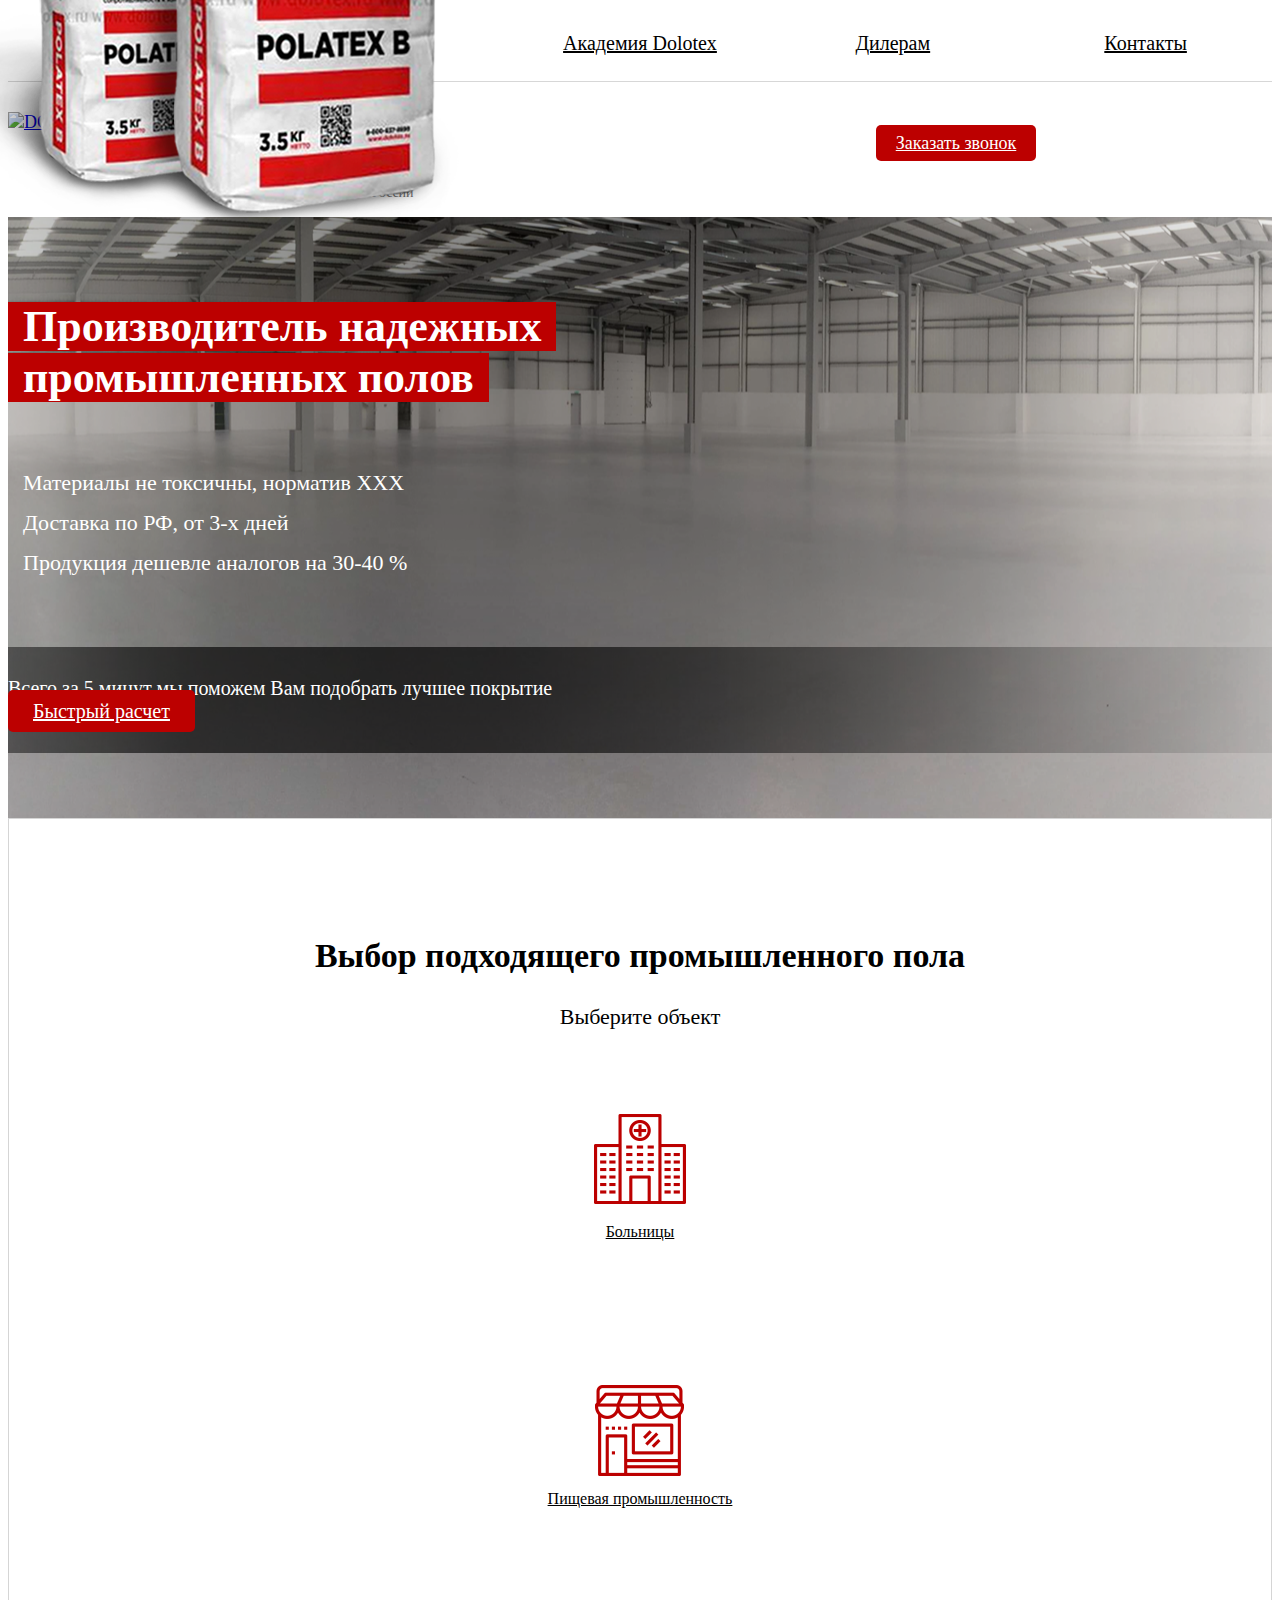
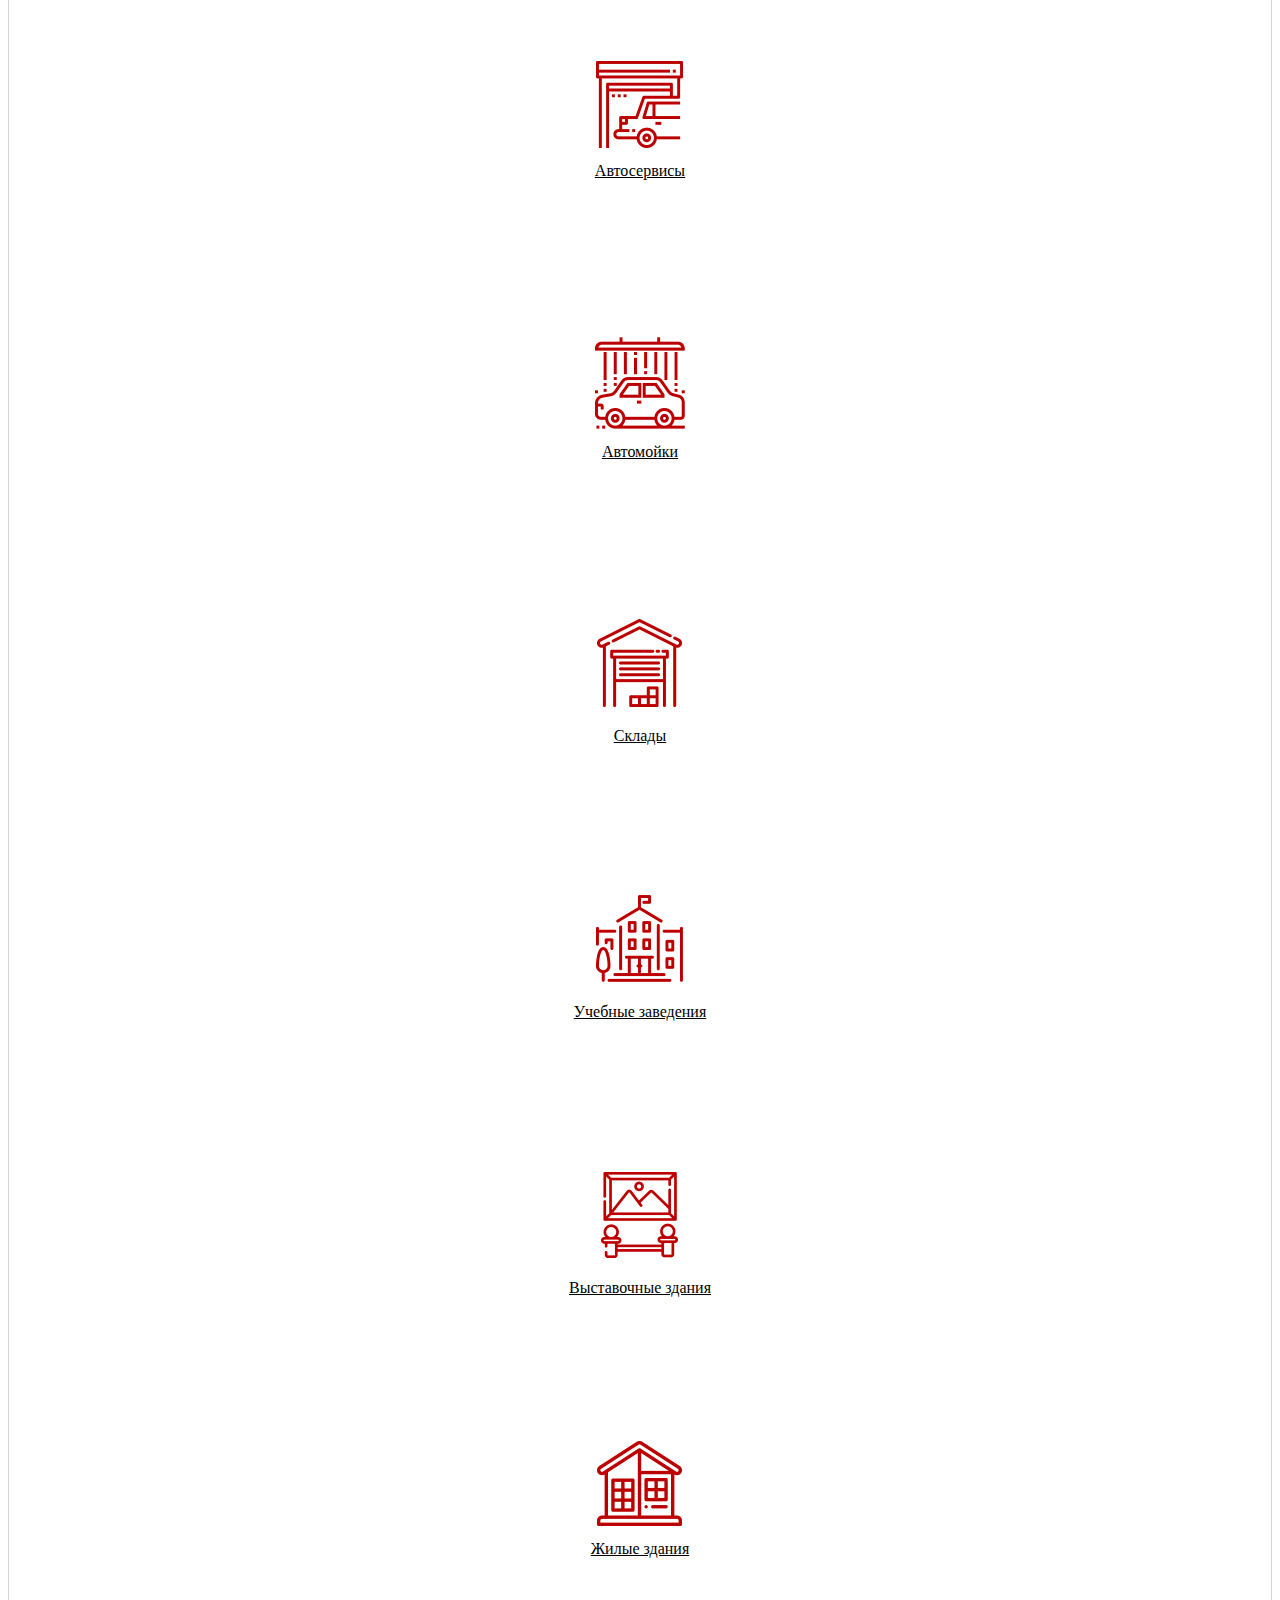
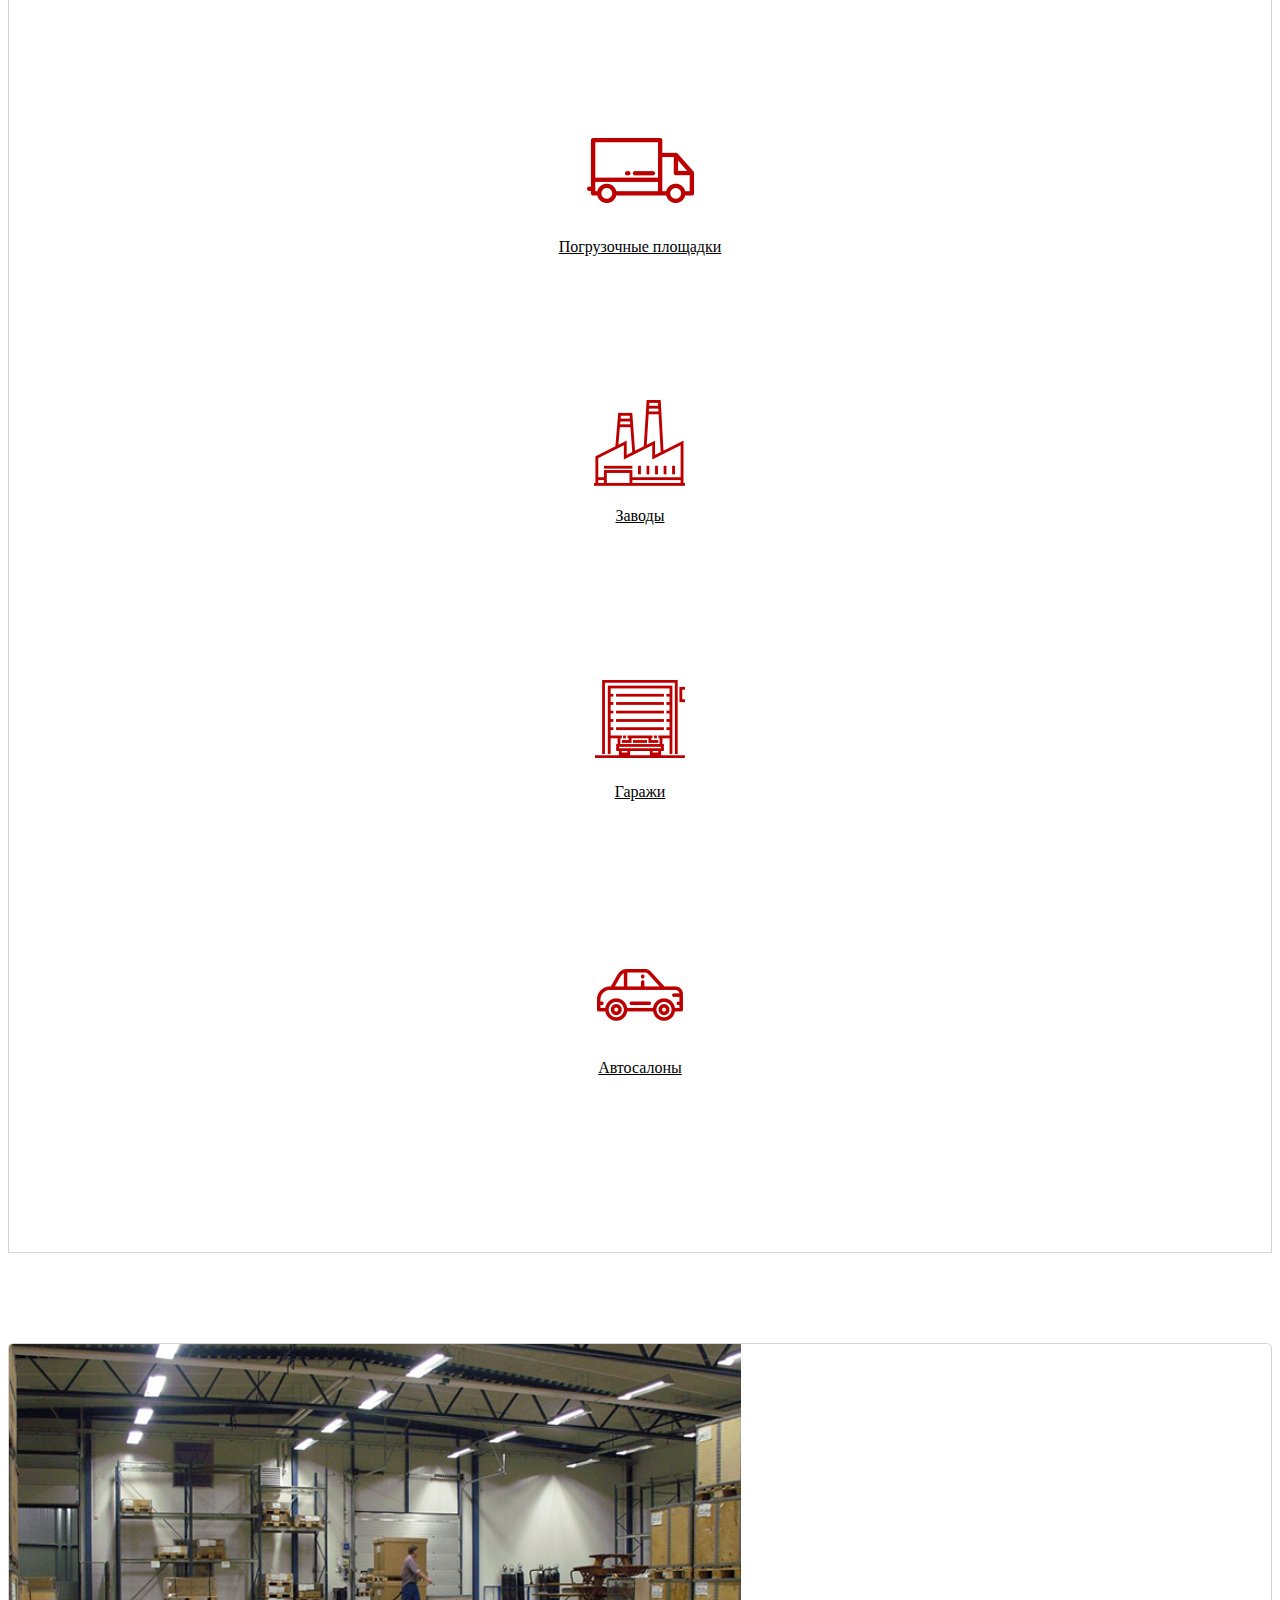
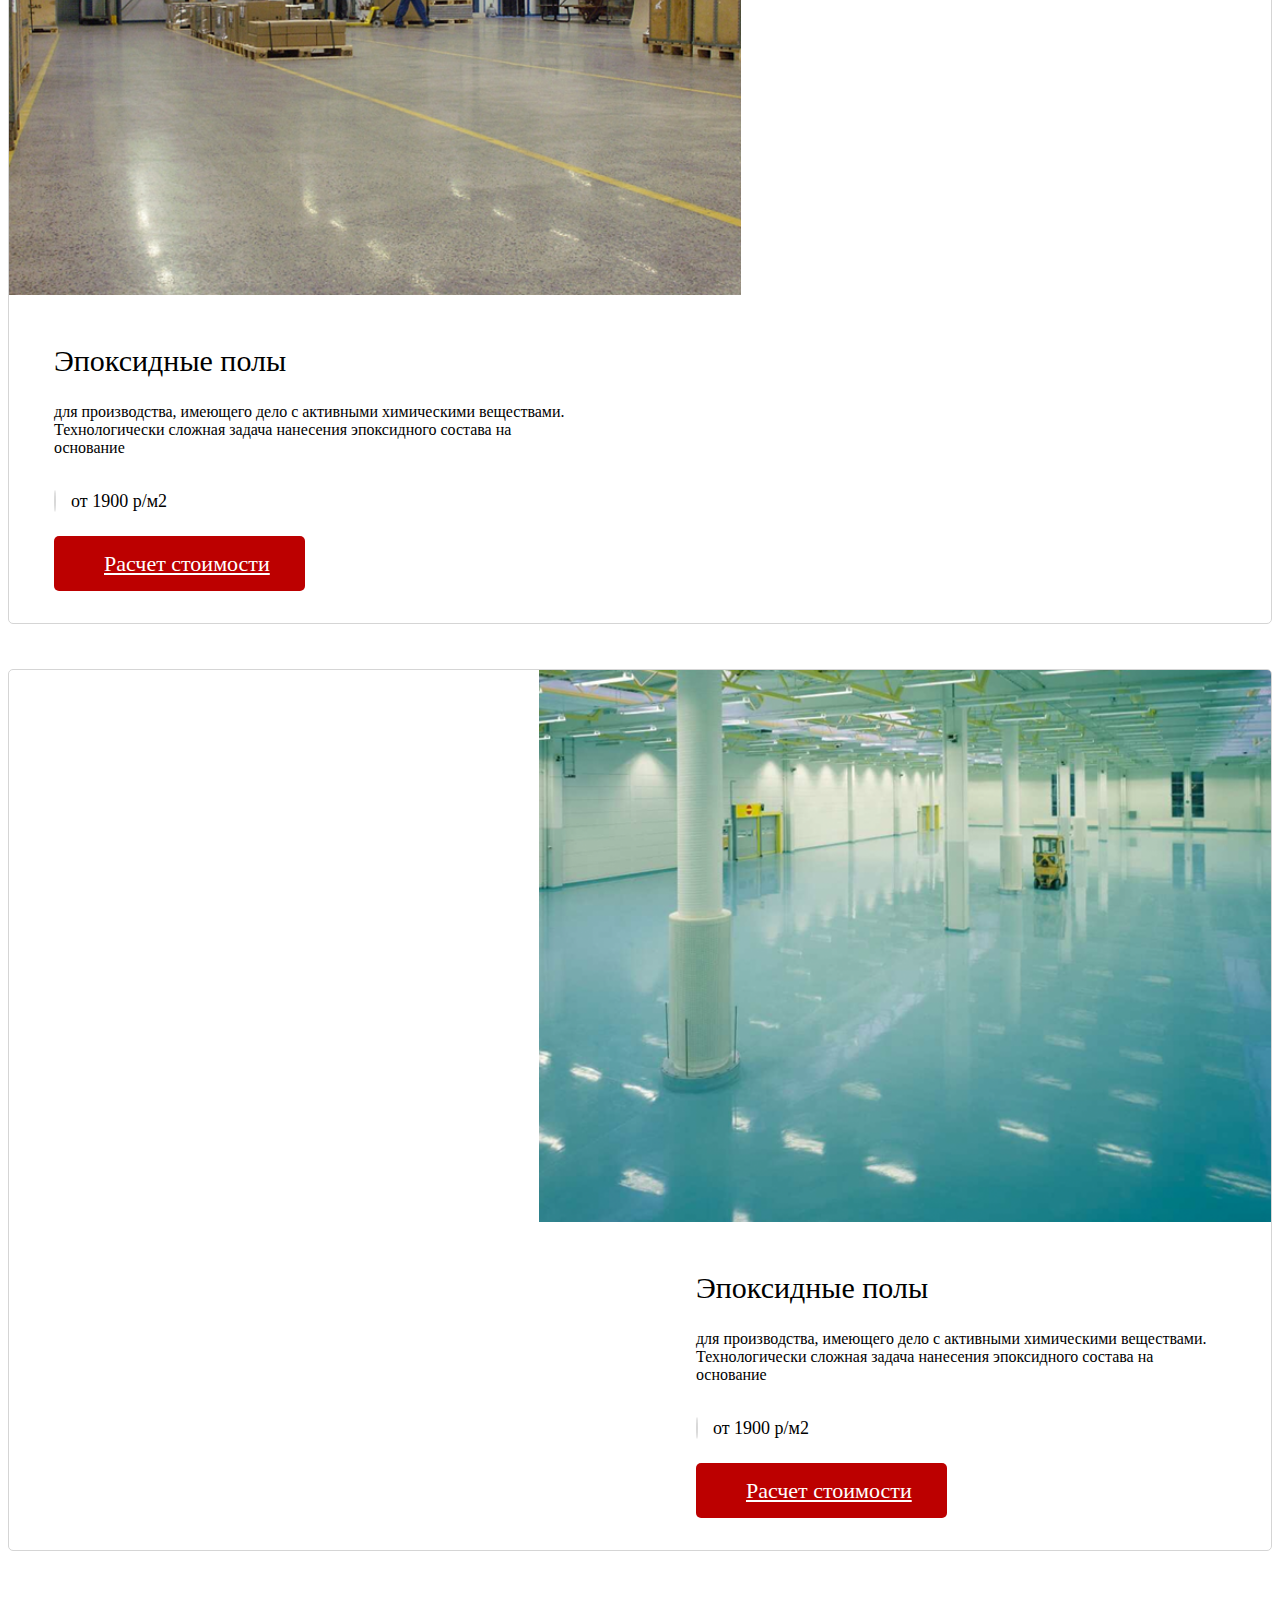
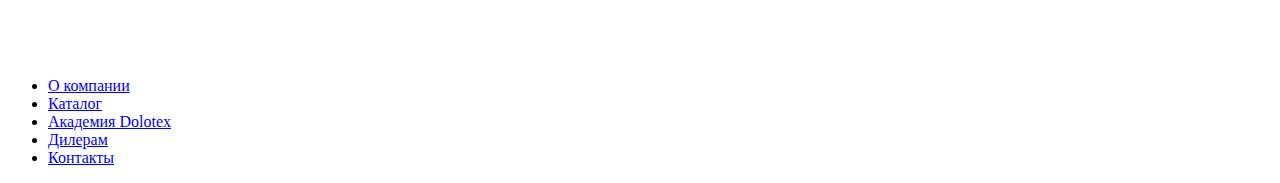
==== index.html @ 8aff1071 "Верстка Section #2,Section#3 Главной страницы" ====
<!DOCTYPE html>
<html>
  <head>
    <title>Главная DOLOTEX</title>
    <meta name="viewport" content="width=device-width, initial-scale=1.0">
    <link rel="stylesheet" href="https://use.fontawesome.com/releases/v5.0.10/css/all.css" integrity="sha384-+d0P83n9kaQMCwj8F4RJB66tzIwOKmrdb46+porD/OvrJ+37WqIM7UoBtwHO6Nlg" crossorigin="anonymous">
    <!-- Bootstrap -->
    <link href="css/bootstrap.min.css" rel="stylesheet">
    <link href="css/hamburgers.min.css" rel="stylesheet">
    <link href="css/jquery.mmenu.css" rel="stylesheet">
    <link href="css/style.css" rel="stylesheet">
    <link href="css/media.css" rel="stylesheet">

    <!-- HTML5 Shim and Respond.js IE8 support of HTML5 elements and media queries -->
    <!-- WARNING: Respond.js doesn't work if you view the page via file:// -->
    <!--[if lt IE 9]>
      <script src="https://oss.maxcdn.com/libs/html5shiv/3.7.0/html5shiv.js"></script>
      <script src="https://oss.maxcdn.com/libs/respond.js/1.3.0/respond.min.js"></script>
    <![endif]-->
  </head>
  <body>
    <div id="my-page">
      <header>
        <div class="header_top">
          <a class="hamburger_wraper" href="#mmenu">
            <div class="hamburger hamburger--spin">
              <div class="hamburger-box">
                <div class="hamburger-inner"></div>
              </div>
            </div>
          </a>
          <div class="container">
            <div class="row">
              <nav>
                <ul class="main_menu">
                  <li class="activ"><a href="index.html">О компании</a></li>
                  <li><a href="catalog.html">Каталог</a></li>
                  <li><a href="academy.html">Академия Dolotex</a></li>
                  <li><a href="dilers.html">Дилерам</a></li>
                  <li><a href="contacts.html">Контакты</a></li>
                </ul>
              </nav>
            </div>
          </div>
        </div>
        <div class="header_bottom">
          <div class="container">
            <div class="row">
              <div class="col-md-6">
                <div class="logo">
                  <a href="index.html">
                    <img src="img/logo.png" alt="DOLOTEX">
                  </a>
                  <span>Промышленные полы</span>
                </div>
              </div>
              <div class="col-md-6">
                <div class="phone">
                  <div class="phone_number">8 800 350 50 50</div>
                  <div class="phone_text">Бесплатный звонок по России</div>
                </div>
                <div class="call_back"><a href="#" class="btn">Заказать звонок</a></div>
              </div>
            </div>
          </div>
        </div>
      </header>
      <section id="main" class="pb_65 pt_55">
        <div class="main_top">
          <div class="container">
            <div class="row">
              <div class="col-md-8">
                <h1><span>Производитель надежных</span><br><span>промышленных полов</span></h1>
                <ul>
                  <li><i class="fas fa-check"></i>Материалы не токсичны, норматив ХХХ</li>
                  <li><i class="fas fa-check"></i>Доставка по РФ, от 3-х дней</li>
                  <li><i class="fas fa-check"></i>Продукция дешевле аналогов на 30-40 %</li>
                </ul>
              </div>
            </div>
          </div>
        </div>
        <div class="main_bottom">
          <div class="container">
            <div class="row">
              <div class="col-sm-7 col-md-4">
                <div class="main_bottom_text">
                  Всего за 5 минут мы поможем Вам подобрать лучшее покрытие
                </div>
              </div>
              <div class="col-sm-5 col-md-3">
                <div class="main_bottom_btn">
                  <a href="" class="btn">Быстрый расчет</a>
                </div>
              </div>
              <div class="col-md-5">
                <div class="main_bottom_img">
                  <img src="img/main_img.png" alt="DOLOTEX">
                </div>
              </div>
            </div>
          </div>
        </div>
      </section>
      <section id="objects" class="pb_65 pt_90">
        <div class="container">
          <h2>Выбор подходящего промышленного пола</h2>
          <div class="sub_title">Выберите объект</div>
          <div class="row">
            <div class="col-xs-6 col-sm-4 col-md-2">
              <a href="" class="obj_item">
                <div class="obj_item_img">
                  <img src="img/obj_icons/obj_icon_1.png" alt="Больницы ">
                </div>
                <div class="obj_item_title">Больницы</div>
              </a>
            </div>
            <div class="col-xs-6 col-sm-4 col-md-2">
              <a href="" class="obj_item">
                <div class="obj_item_img">
                  <img src="img/obj_icons/obj_icon_2.png" alt="Пищевая промышленность">
                </div>
                <div class="obj_item_title">Пищевая промышленность</div>
              </a>
            </div>
            <div class="col-xs-6 col-sm-4 col-md-2">
              <a href="" class="obj_item">
                <div class="obj_item_img">
                  <img src="img/obj_icons/obj_icon_3.png" alt="Автосервисы">
              </div>
              <div class="obj_item_title">Автосервисы</div>
              </a>
            </div>
            <div class="col-xs-6 col-sm-4 col-md-2">
              <a href="" class="obj_item">
                <div class="obj_item_img">
                  <img src="img/obj_icons/obj_icon_4.png" alt="Автомойки">
                </div>
                <div class="obj_item_title">Автомойки</div>
              </a>
            </div>
            <div class="col-xs-6 col-sm-4 col-md-2">
              <a href="" class="obj_item">
                <div class="obj_item_img">
                  <img src="img/obj_icons/obj_icon_5.png" alt="Cклады">
                </div>
                <div class="obj_item_title">Cклады</div>
              </a>
            </div>
            <div class="col-xs-6 col-sm-4 col-md-2">
              <a href="" class="obj_item">
                <div class="obj_item_img">
                  <img src="img/obj_icons/obj_icon_6.png" alt="Учебные заведения">
                </div>
                <div class="obj_item_title">Учебные заведения</div>
              </a>
            </div>
          </div>
          <div class="row">
            <div class="col-xs-6 col-sm-4 col-md-2">
              <a href="" class="obj_item">
                <div class="obj_item_img">
                  <img src="img/obj_icons/obj_icon_7.png" alt="Выставочные здания">
                </div>
                <div class="obj_item_title">Выставочные здания</div>
              </a>
            </div>
            <div class="col-xs-6 col-sm-4 col-md-2">
              <a href="" class="obj_item">
                <div class="obj_item_img">
                  <img src="img/obj_icons/obj_icon_8.png" alt="Жилые здания">
                </div>
                <div class="obj_item_title">Жилые здания</div>
              </a>
            </div>
            <div class="col-xs-6 col-sm-4 col-md-2">
              <a href="" class="obj_item">
                <div class="obj_item_img">
                  <img src="img/obj_icons/obj_icon_9.png" alt="Погрузочные площадки">
                </div>
                <div class="obj_item_title">Погрузочные площадки</div>
              </a>
            </div>
            <div class="col-xs-6 col-sm-4 col-md-2">
              <a href="" class="obj_item">
                <div class="obj_item_img">
                  <img src="img/obj_icons/obj_icon_10.png" alt="Заводы">
                </div>
                <div class="obj_item_title">Заводы</div>
              </a>
            </div>
            <div class="col-xs-6 col-sm-4 col-md-2">
              <a href="" class="obj_item">
                <div class="obj_item_img">
                  <img src="img/obj_icons/obj_icon_11.png" alt="Гаражи">
                </div>
                <div class="obj_item_title">Гаражи</div>
              </a>
            </div>
            <div class="col-xs-6 col-sm-4 col-md-2">
              <a href="img/obj_icons/obj_icon_12.png" class="obj_item">
                <div class="obj_item_img">
                  <img src="img/obj_icons/obj_icon_12.png" alt="Автосалоны">
                </div>
                <div class="obj_item_title">Автосалоны</div>
              </a>
            </div>
          </div>
        </div>
      </section>
      <section id="objects_check" class="pt_90 pb_65">
        <div class="container">
          <div class="obj_check_item odd">
            <div class="obj_check_item_img">
              <img src="img/obj_check_1.png" alt="Эпоксидные полы">
            </div>
            <div class="obj_check_item_content">
              <div class="obj_check_item_title">Эпоксидные полы</div>
              <div class="obj_check_item_text">
                для производства, имеющего дело с активными химическими веществами. Технологически сложная задача нанесения эпоксидного состава на основание
              </div>
              <div class="obj_check_item_sq"><i class="fas fa-arrows-alt-v"></i>от 1900 р/м2</div>
              <div class="obj_check_item_btn"><a href="" class="btn"><i class="fas fa-file-alt"></i>Расчет стоимости</a></div>
            </div>
          </div>
          <div class="obj_check_item even">
            <div class="obj_check_item_img">
              <img src="img/obj_check_2.png" alt="Эпоксидные полы">
            </div>
            <div class="obj_check_item_content">
              <div class="obj_check_item_title">Эпоксидные полы</div>
              <div class="obj_check_item_text">
                для производства, имеющего дело с активными химическими веществами. Технологически сложная задача нанесения эпоксидного состава на основание
              </div>
              <div class="obj_check_item_sq"><i class="fas fa-arrows-alt-v"></i>от 1900 р/м2</div>
              <div class="obj_check_item_btn"><a href="" class="btn"><i class="fas fa-file-alt"></i>Расчет стоимости</a></div>
            </div>
          </div>
        </div>
      </section>
    </div>

  <nav id="mmenu">
    <ul>
      <li><a href="index.html">О компании</a></li>
      <li><a href="catalog.html">Каталог</a></li>
      <li><a href="academy.html">Академия Dolotex</a></li>
      <li><a href="dilers.html">Дилерам</a></li>
      <li><a href="contacts.html">Контакты</a></li>
    </ul>
  </nav>

    <!-- jQuery (necessary for Bootstrap's JavaScript plugins) -->
    <script src="https://ajax.googleapis.com/ajax/libs/jquery/3.3.1/jquery.min.js"></script>
    <!-- Include all compiled plugins (below), or include individual files as needed -->
    <script src="js/bootstrap.min.js"></script>
    <script src="js/jquery.mmenu.js"></script>
    <script src="js/main.js"></script>
  </body>
</html>
---- css/style.css ----
@font-face{
    font-family: 'Museo100';
    src: url(../font/MuseoSansCyrl100.ttf);
}

@font-face{
    font-family: 'Museo300';
    src: url(../font/MuseoSansCyrl300.ttf);
}

@font-face{
    font-family: 'Museo500';
    src: url(../font/MuseoSansCyrl500.ttf);
}

@font-face{
    font-family: 'Museo700';
    src: url(../font/MuseoSansCyrl700.ttf);
}

@font-face{
    font-family: 'Museo900';
    src: url(../font/MuseoSansCyrl900.ttf);
}

body{
    font-family: 'Museo100';
    font-size: 16px;
    color: #000000;
    background: #ffffff;
}

h1{
    font-size: 44px;
    font-family: 'Museo700';
}

h2{
    font-size: 34px;
    font-family: 'Museo700';
    text-align: center;
}

.pt_55{
    padding-top: 55px;
}

.pt_90{
    padding-top: 90px;
}

.pb_65{
    padding-bottom: 65px;
}

.pb_90{
    padding-bottom: 90px;
}

.header_top{
    border-bottom: 1px solid #d7d7d7;
    min-height: 65px;
    padding: 8px 0 0 0;
}

.main_menu{
    list-style: none;
    padding: 0;
}

.main_menu li{
    float: left;
    width: 20%;
    text-align: center;
}

.main_menu li a{
    position: relative;
    font-size: 20px;
    color: #000000;
}

.main_menu li.activ a:before{
    content: "";
    position: absolute;
    left: 0;
    top: -20px;
    width: 100%;
    height: 6px;
    background: #bc0000;
}

.main_menu li a:before{
    content: "";
    position: absolute;
    left: 0;
    top: -20px;
    width: 0;
    height: 6px;
    background: #bc0000;
    transition: width 0.4s cubic-bezier(.47,-.41,.19,1.44);
    -o-transition: width 0.4s cubic-bezier(.47,-.41,.19,1.44);
    -moz-transition: width 0.4s cubic-bezier(.47,-.41,.19,1.44);
    -webkit-transition: width 0.4s cubic-bezier(.47,-.41,.19,1.44);

}

.main_menu li:hover a:before{
    width: 100%;
}

.main_menu li a:hover{
    text-decoration: none;
    color: #262626;
}

.header_bottom{
    min-height: 105px;
}

.logo{
    font-family: 'Museo300';
    font-size: 18px;
    margin: 30px 0 0 0;
}

.logo a{
    margin: 0 20px 0 0;
}

.logo a:hover{
    text-decoration: none;
}

.phone{
    width: 50%;
    float: left;
    text-align: center;
    padding: 23px 0 0 0;
}

.phone_number{
    font-size: 30px;
    font-family: 'Museo300';
}

.phone_text{
    font-size: 14px;
    color: #737373;
    line-height: 0.4;
}

.call_back{
    width: 50%;
    float: left;
    text-align: center;
}

.call_back a{
    font-size: 18px;
    margin: 30px 0 0 0;
    padding: 8px 20px;
}

.btn{
    background: #bc0000;
    color: #ffffff;
    font-family: 'Museo500';
    border-radius: 5px;
    -o-border-radius: 5px;
    -moz-border-radius: 5px;
    -webkit-border-radius: 5px;
}

.btn:hover{
    background: #d20404;
    cursor: pointer;
    color: #ffffff;
    box-shadow: 0px 1px 7px 0px rgba(0, 0, 0, 0.35);
    -o-box-shadow: 0px 1px 7px 0px rgba(0, 0, 0, 0.35);
    -moz-box-shadow: 0px 1px 7px 0px rgba(0, 0, 0, 0.35);
    -webkit-box-shadow: 0px 1px 7px 0px rgba(0, 0, 0, 0.35);
}

.hamburger_wraper{
    display: none;
}

#main{
    background: #747474 url('../img/main_bg_1.png')no-repeat center;
    color: #ffffff;
}

#main h1 span{
    background: #bc0000;
    padding: 0 15px;
}

.main_top ul{
    font-size: 22px;
    font-family: 'Museo300';
    list-style: none;
    padding: 0;
    margin: 60px 0 65px 0;
    line-height: 1.8;
}

.main_top ul i{
    color: #bc0000;
    margin: 0 15px 0 0;
}

.main_bottom{
    background: url('../img/main_bg_2.png')repeat-y center;
    padding: 30px 0;
    font-size: 20px;
    font-family: 'Museo700';
}

.main_bottom_img{
    position: absolute;
    top: -276px;
    left: -100px;
}

.main_bottom_btn .btn{
    font-size: 20px;
    font-family: 'Museo700';
    padding: 10px 25px;
}

#objects{
    border: 1px solid #d5d5d5;
    background: #ffffff;
}

#objects .sub_title{
    font-size: 22px;
    text-align: center;
    margin: 0 0 45px 0;
}

.obj_item{
    color: #000;
    display: block;
    text-align: center;
    border-radius: 8px;
    -o-border-radius: 8px;
    -moz-border-radius: 8px;
    -webkit-border-radius: 8px;
    padding: 34px 15px 0 15px;
    min-height: 212px;
    margin-bottom: 30px;
}

.obj_item:hover{
    background: #f9f9f9;
    text-decoration: none;
    color: #000000;
}

.obj_item_title{
    margin: 10px 0 0 0;
}

.obj_check_item{
    overflow: hidden;
    margin-bottom: 45px;
    border: 1px solid #d5d5d5;
    border-radius: 5px;
    -o-border-radius: 5px;
    -moz-border-radius: 5px;
    -webkit-border-radius: 5px;
}

.obj_check_item_content{
    width: 42%;
}

.obj_check_item.odd .obj_check_item_content, .obj_check_item.odd .obj_check_item_img{
    float: left;
}

.obj_check_item.even .obj_check_item_content, .obj_check_item.even .obj_check_item_img{
    float: right;
}

.obj_check_item_img{
    width: 58%;
}

.obj_check_item_img img{
    width: 100%;
}

.obj_check_item_content{
    padding: 45px;
}

.obj_check_item_title{
    font-size: 30px;
    margin: 0 0 25px 0;
}

.obj_check_item_text{
    margin: 0 0 25px 0;
}

.obj_check_item_sq{
    font-size: 18px;
    margin: 0 0 25px 0;
}

.obj_check_item_btn .btn{
    font-size: 22px;
    font-family: 'Museo500';
    padding: 15px 35px;
}

.obj_check_item_sq i{
    width: 40px;
    height: 40px;
    border: 1px solid #d8d8d8;
    border-radius: 50%;
    text-align: center;
    line-height: 39px;
    margin-right: 15px;
}

.obj_check_item_btn i{
    margin-right: 15px;
    font-size: 28px;
}
---- css/media.css ----
@media (max-width: 991px){
	.main_menu{
		display: none;
	}

	.logo{
		text-align: center;
	}

	.hamburger_wraper{
		display: inline-block;
	}

	header{
		padding-bottom: 55px;
	}

	.main_bottom_img{
		display: none;
	}

	#main h1{
		text-align: center;
	}

	.obj_check_item_img {
	    width: 100%;
	}	

	.obj_check_item_content {
	    width: 100%;
	}

	.obj_check_item.even .obj_check_item_img,  .obj_check_item.even .obj_check_item_content, .obj_check_item.odd .obj_check_item_img, .obj_check_item.odd .obj_check_item_content{
    	float: none
	}
}


@media (max-width: 767px){
	.main_bottom{
		text-align: center;
	}

	.main_bottom_text{
		margin-bottom: 15px;
	}

	#main h1{
		font-size: 32px;
	}
}

@media (max-width: 500px){
	.phone{
		width: 100%;
	}

	.call_back{
		width: 100%;
	}

	#main h1{
		font-size: 24px;
	}

	.main_top ul{
		font-size: 14px;
	}

	.obj_check_item_btn{
		text-align: center;
	}

	.obj_check_item_btn .btn{
		font-size: 18px;
	}

	.obj_check_item_title{
		text-align: center;
	}

	.obj_check_item_content{
		padding: 20px;
	}
}
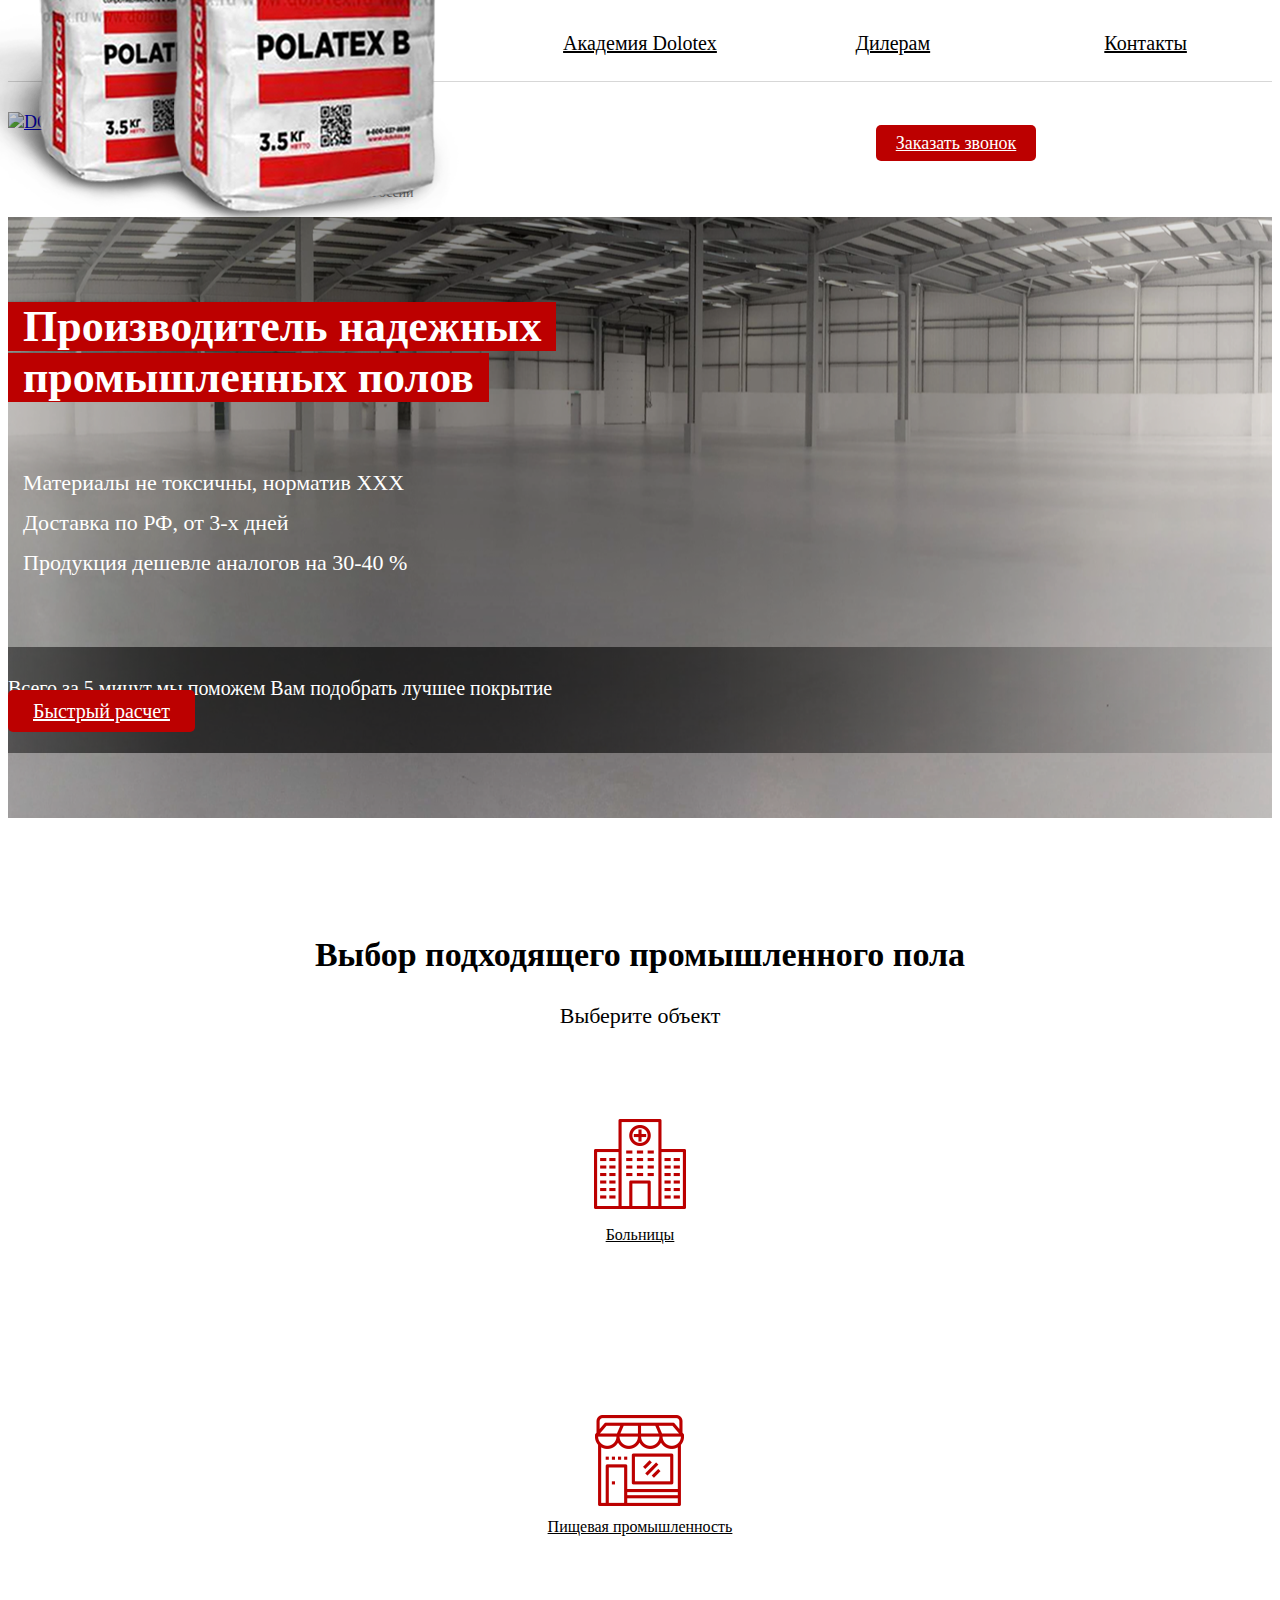
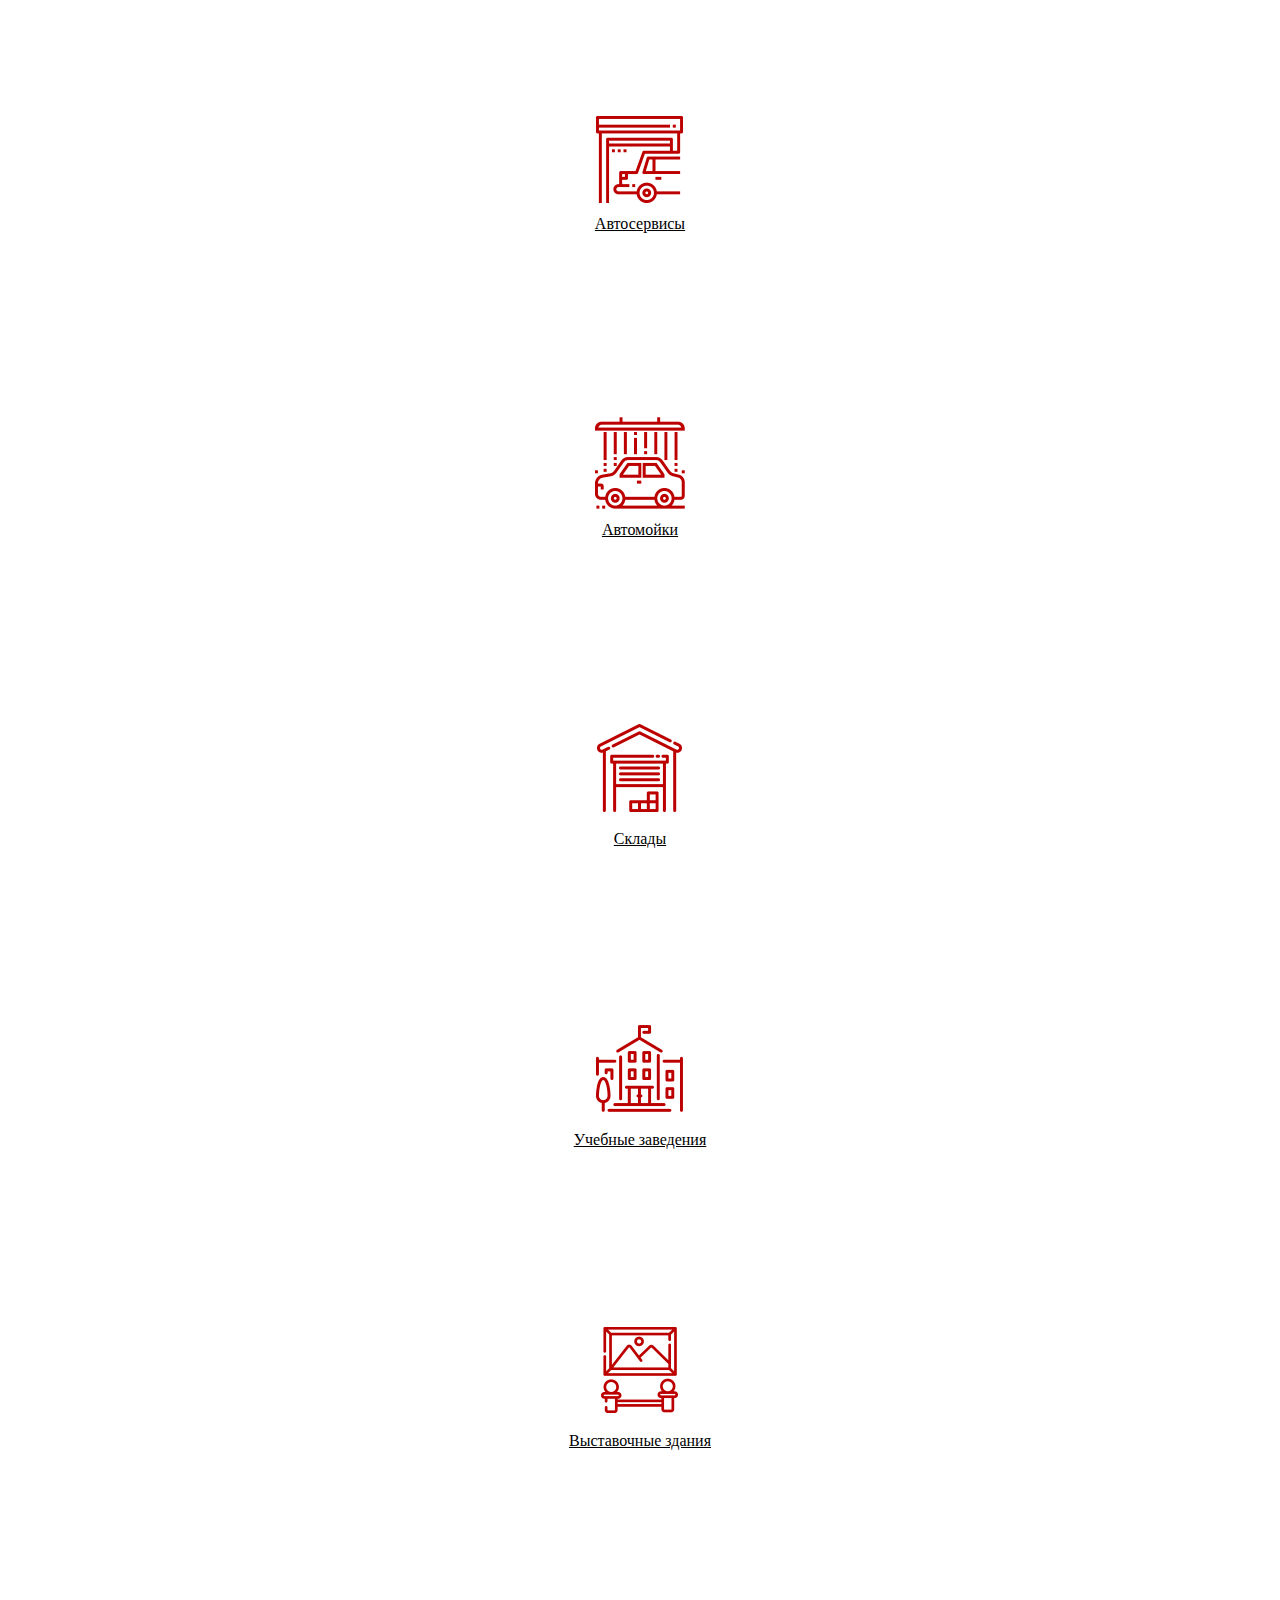
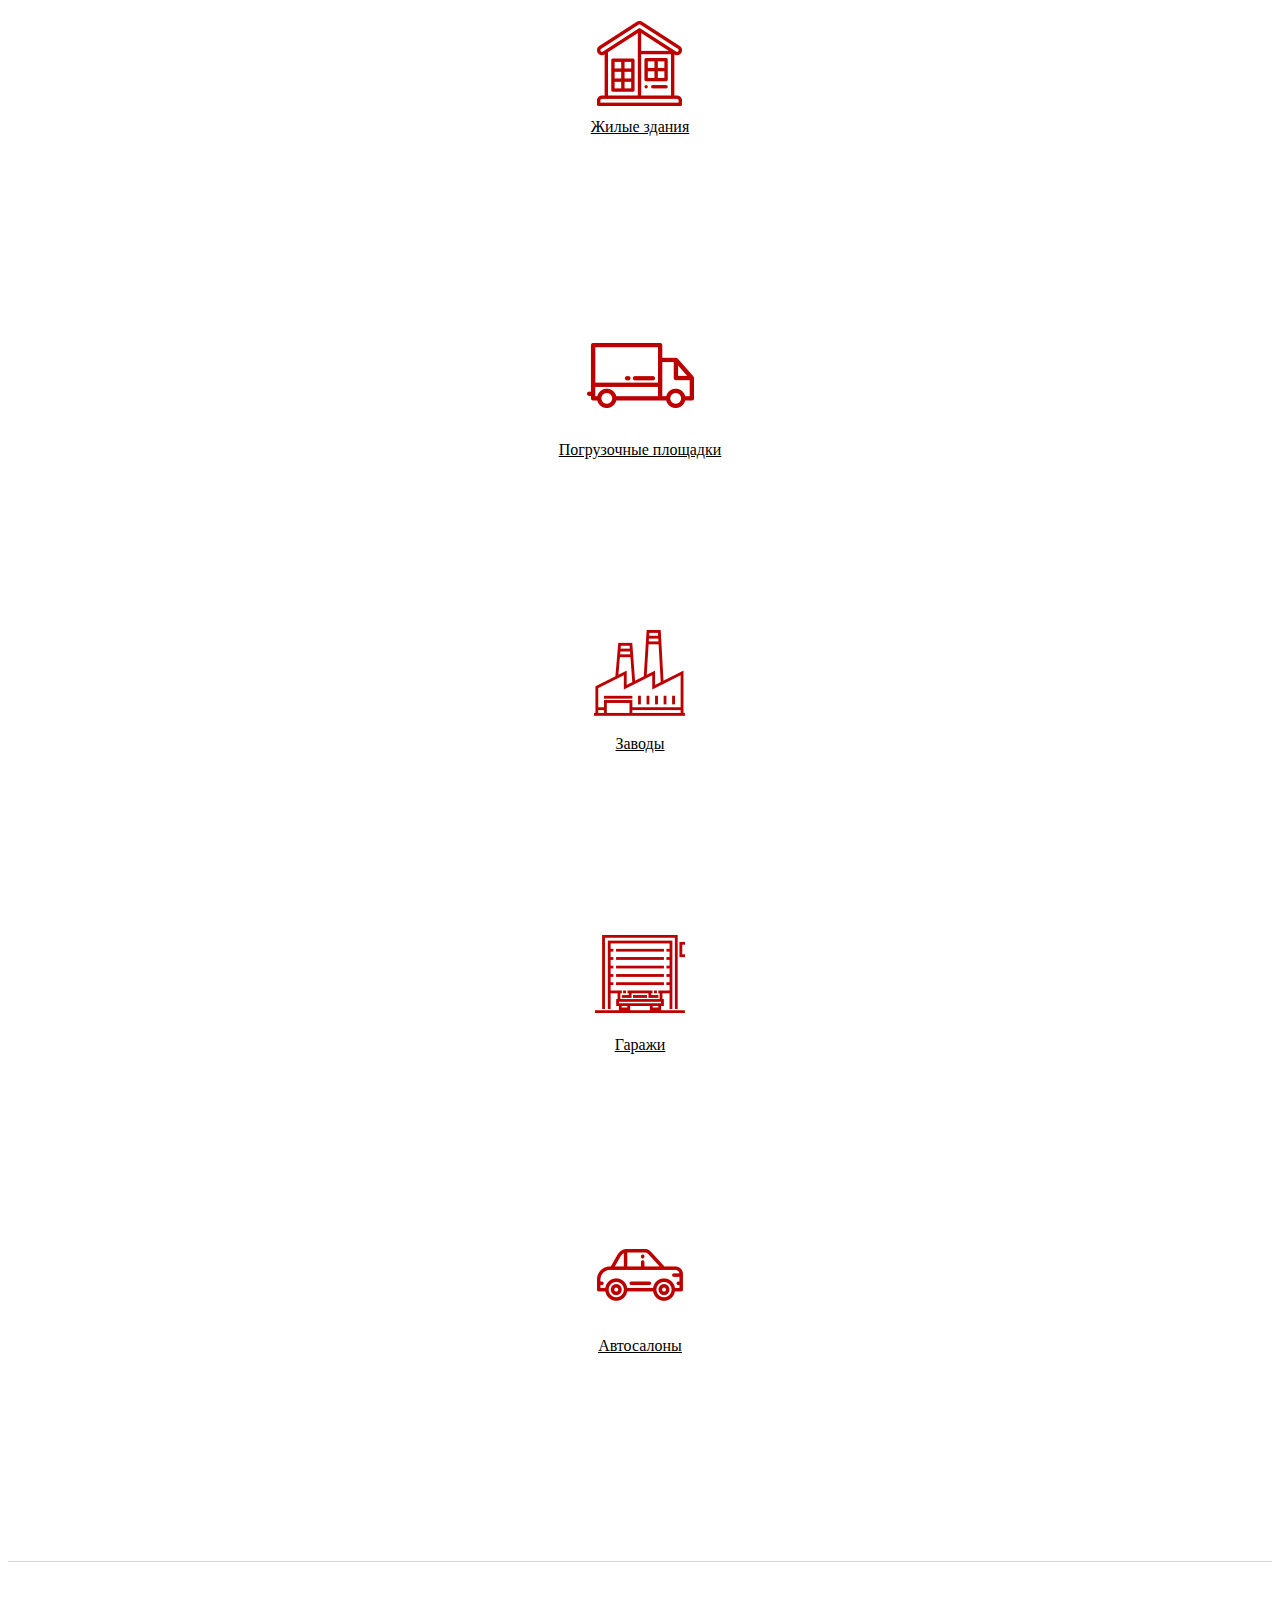
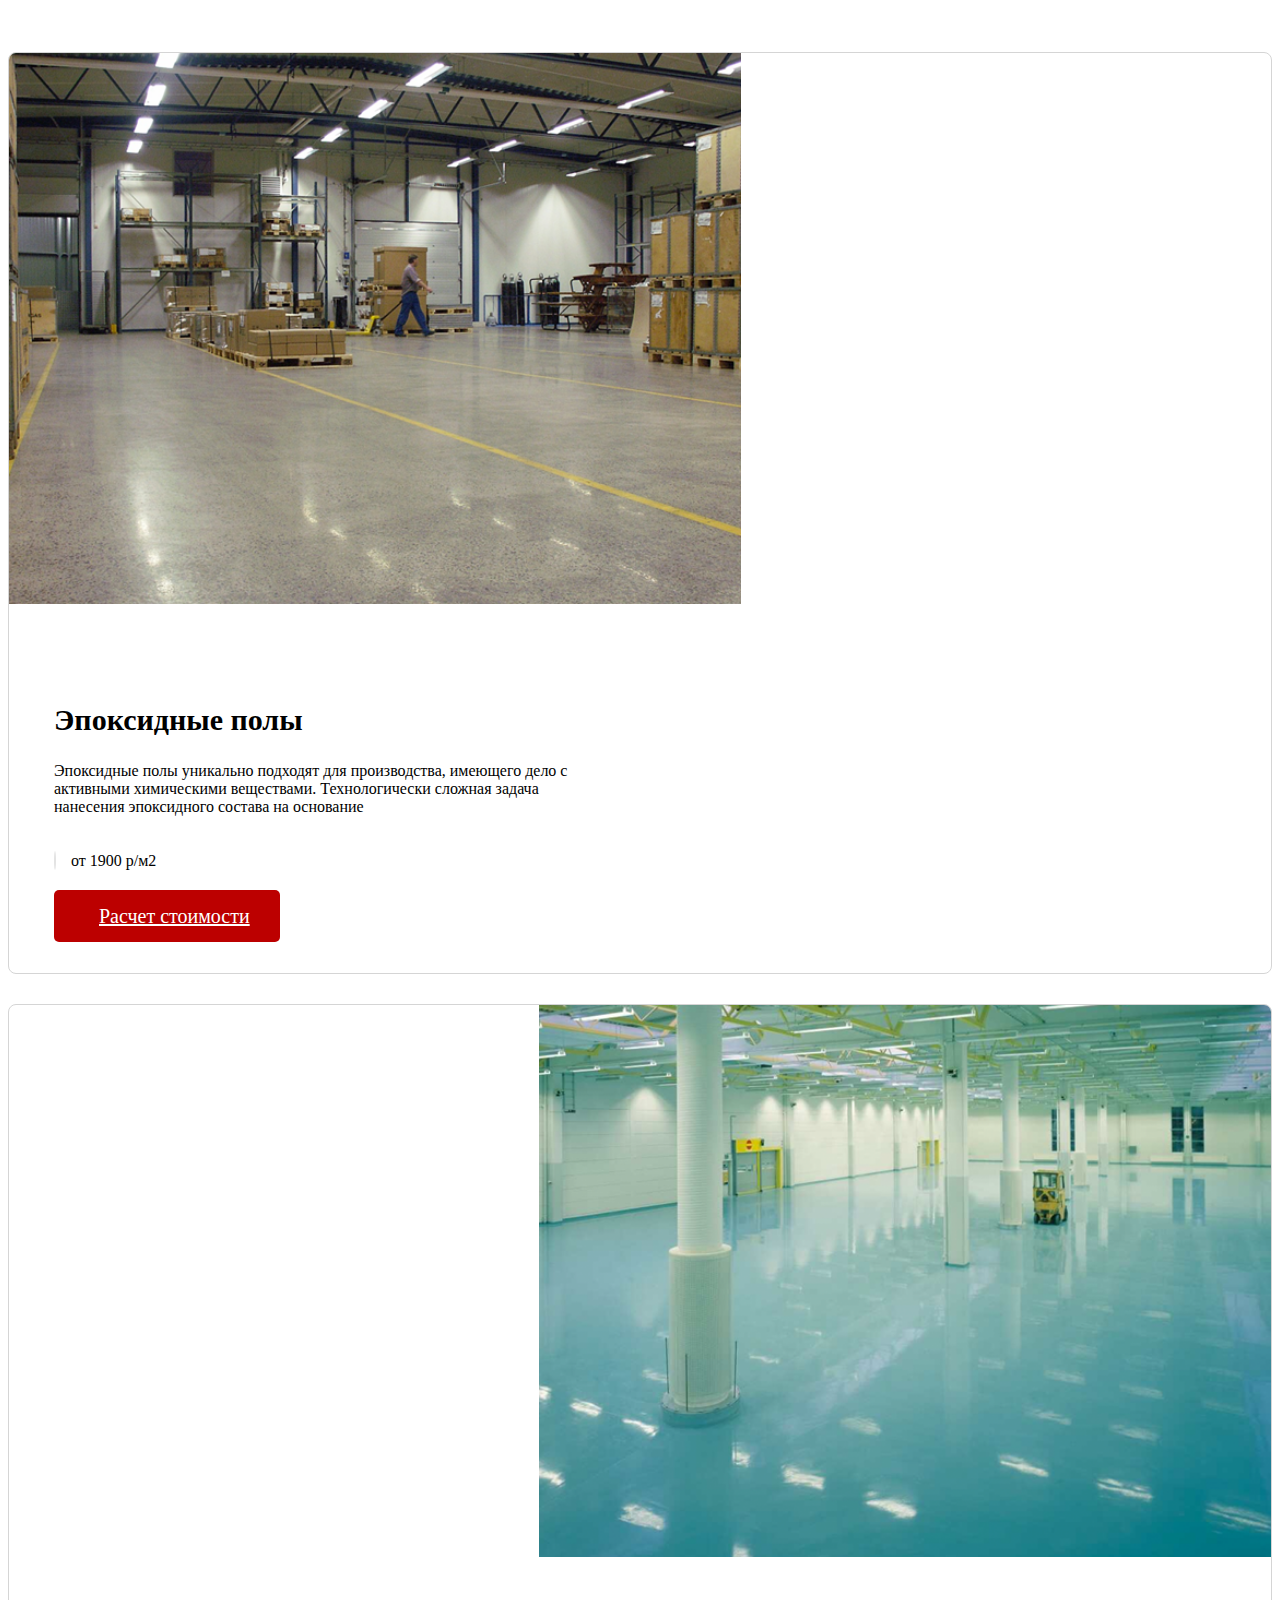
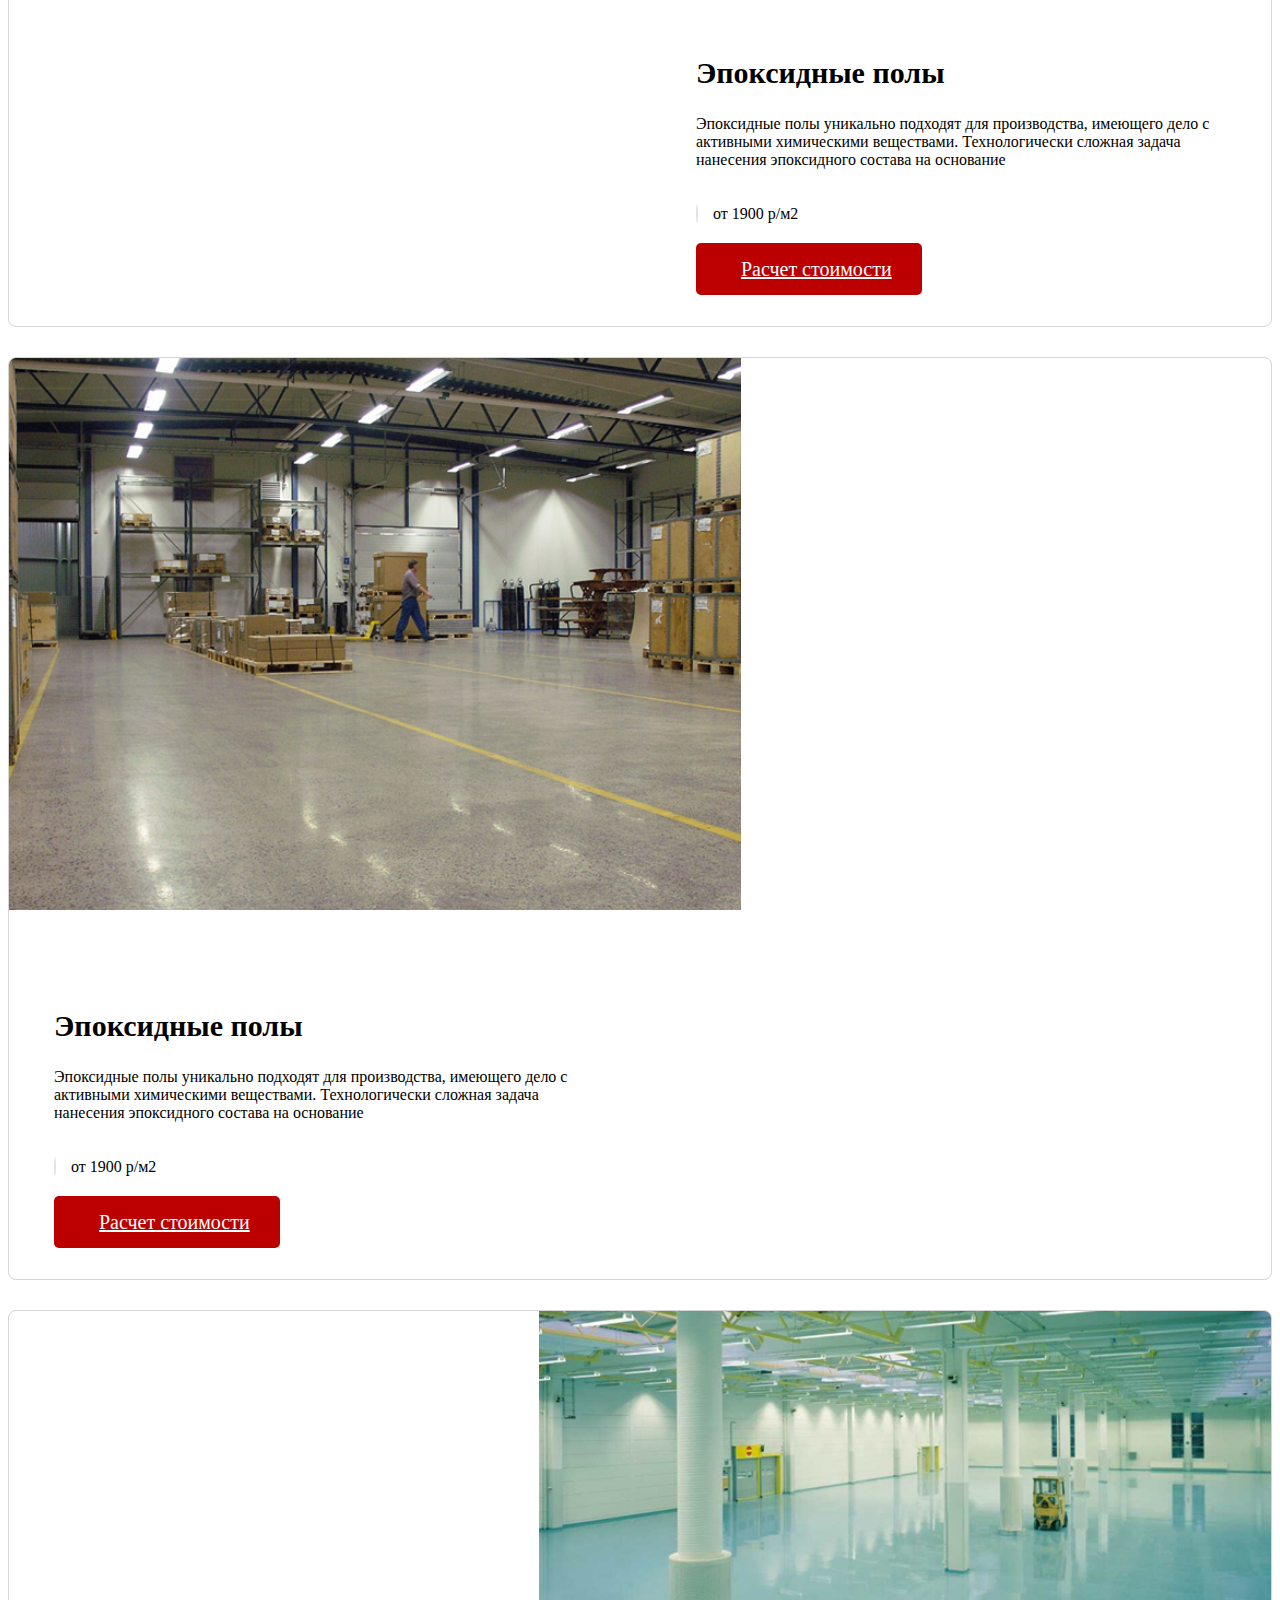
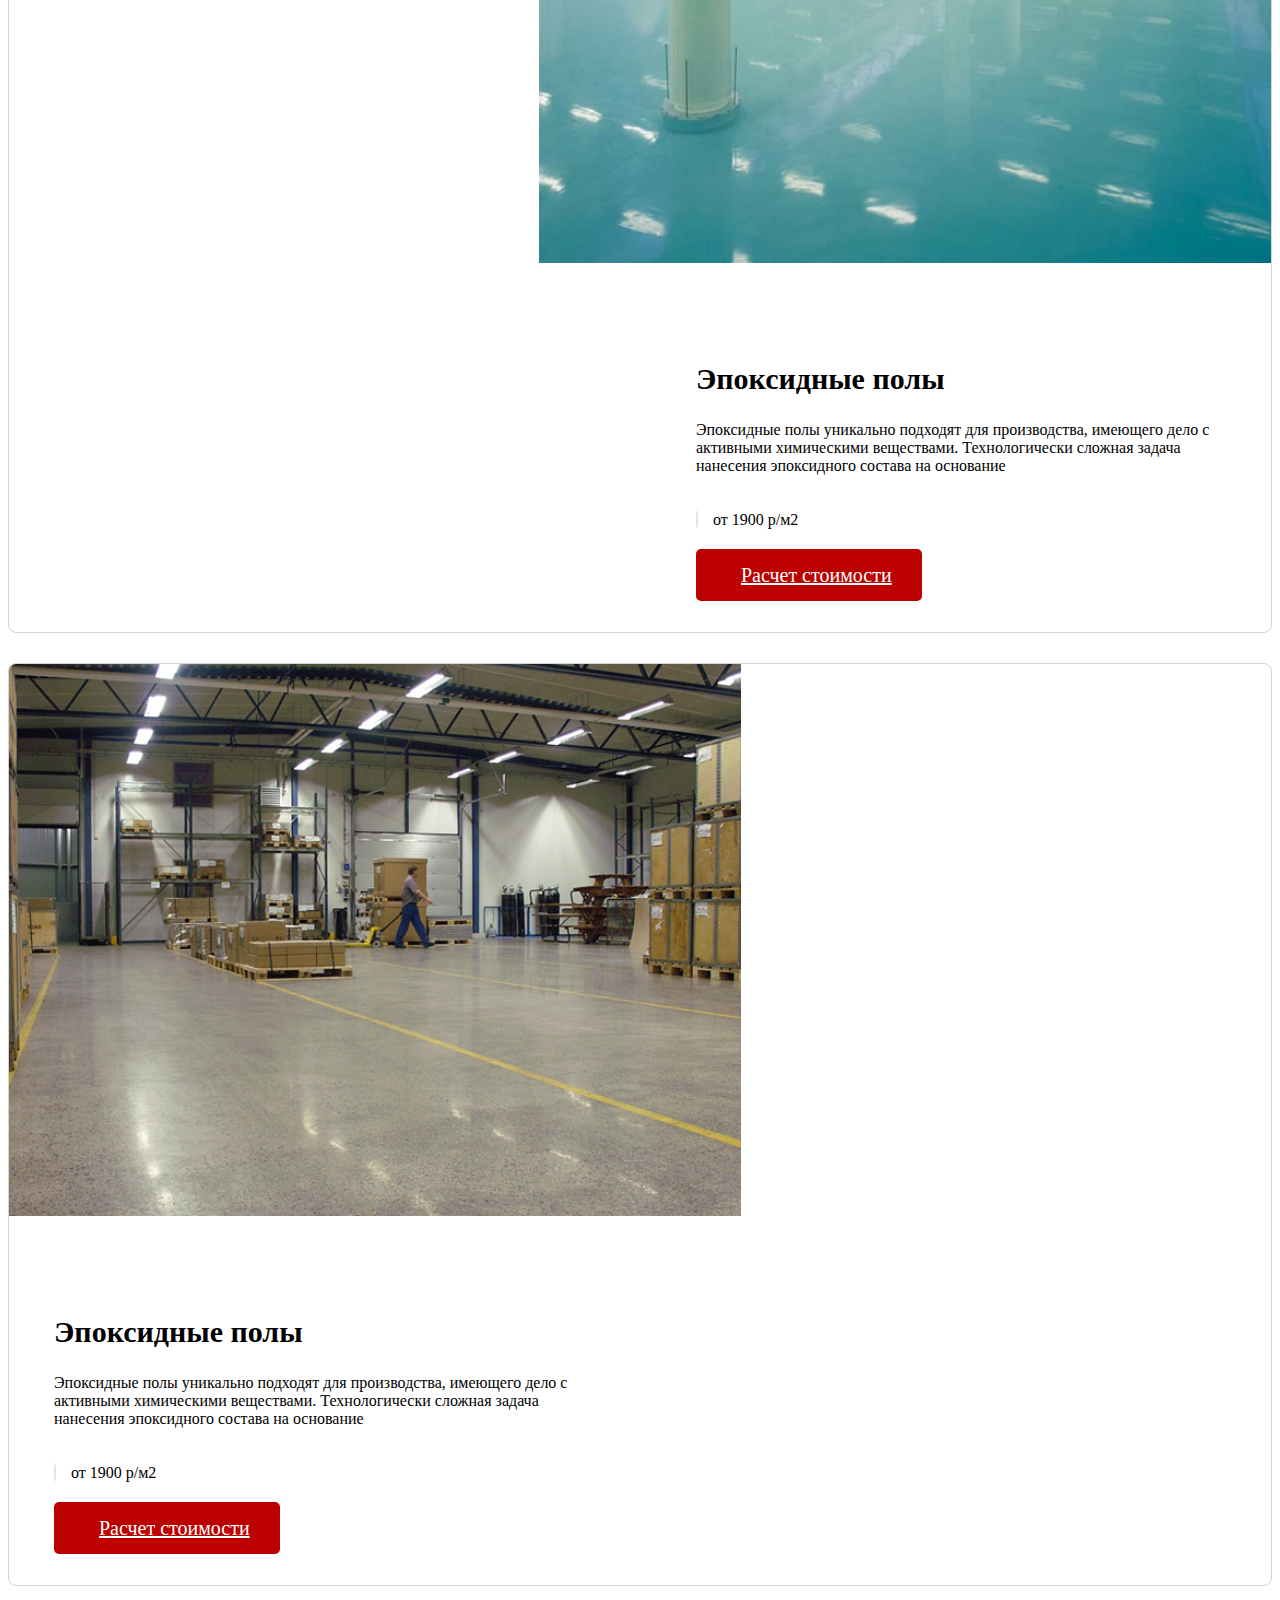
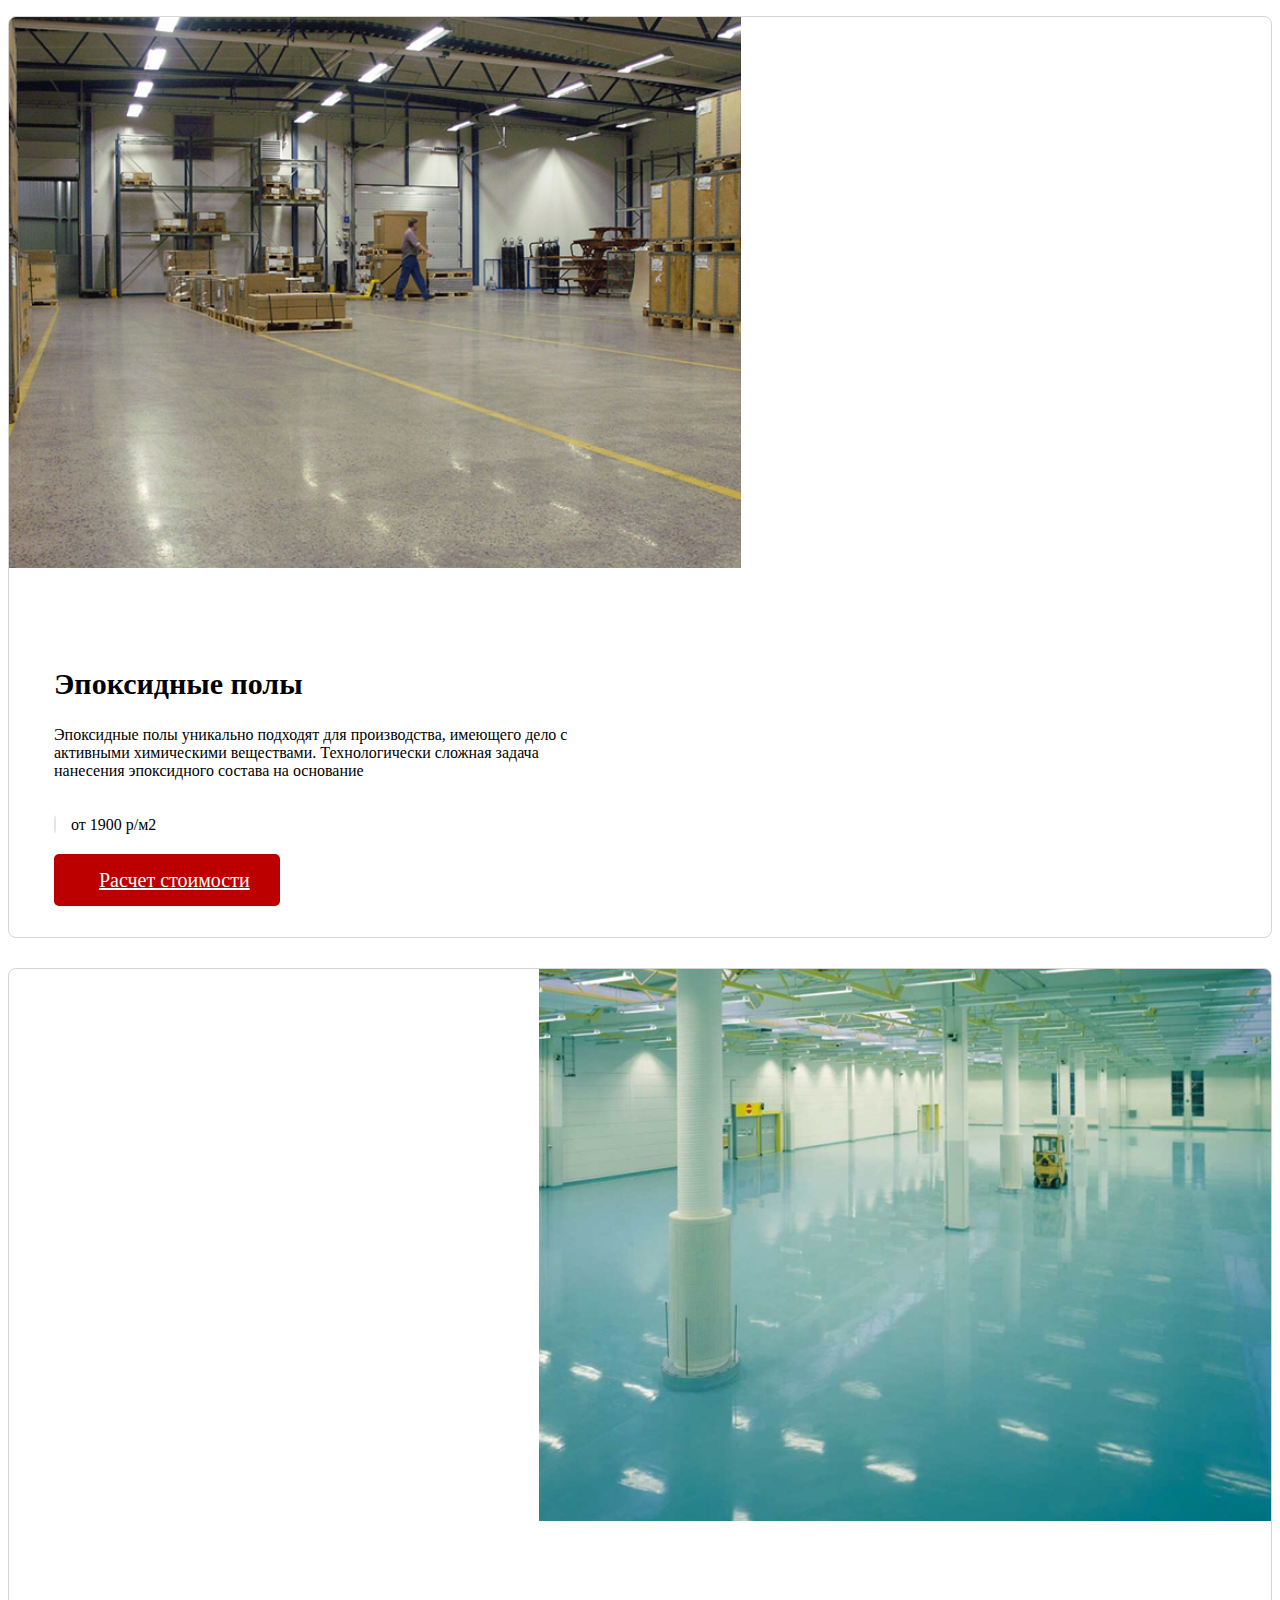
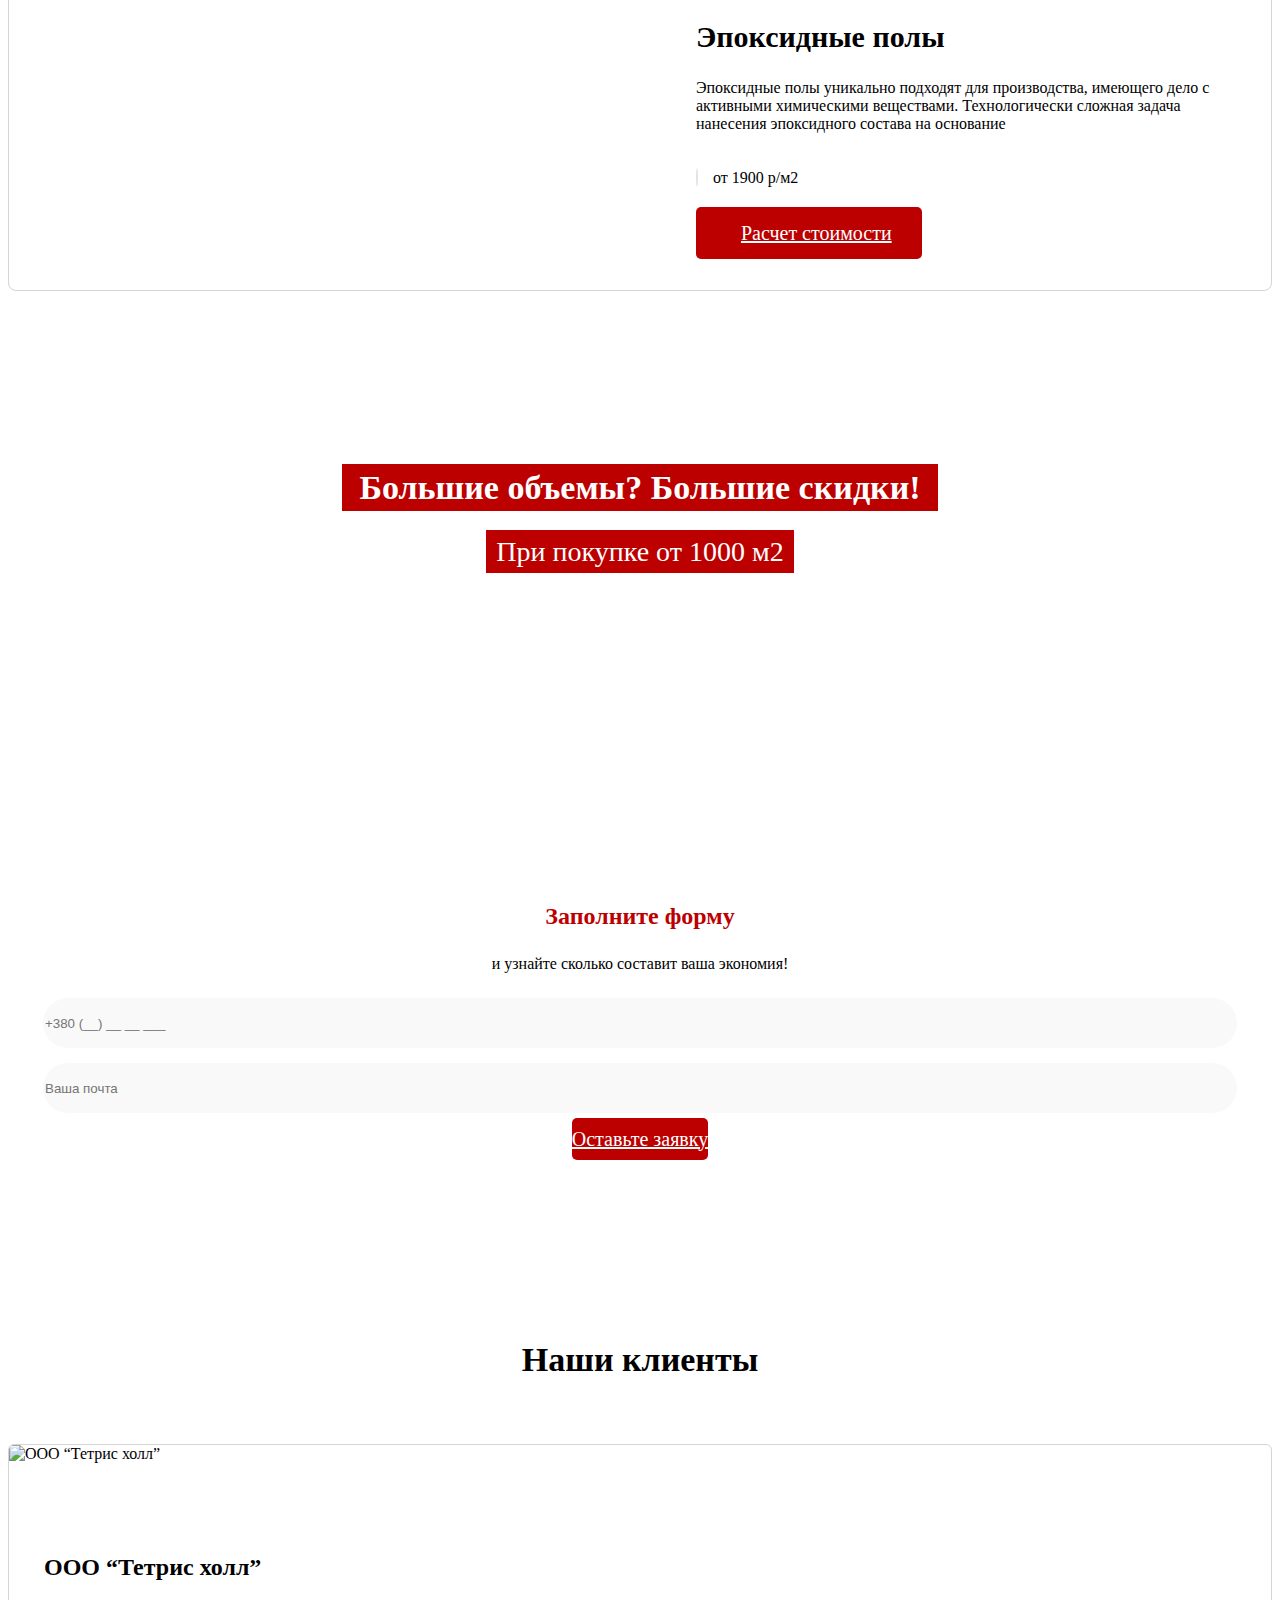
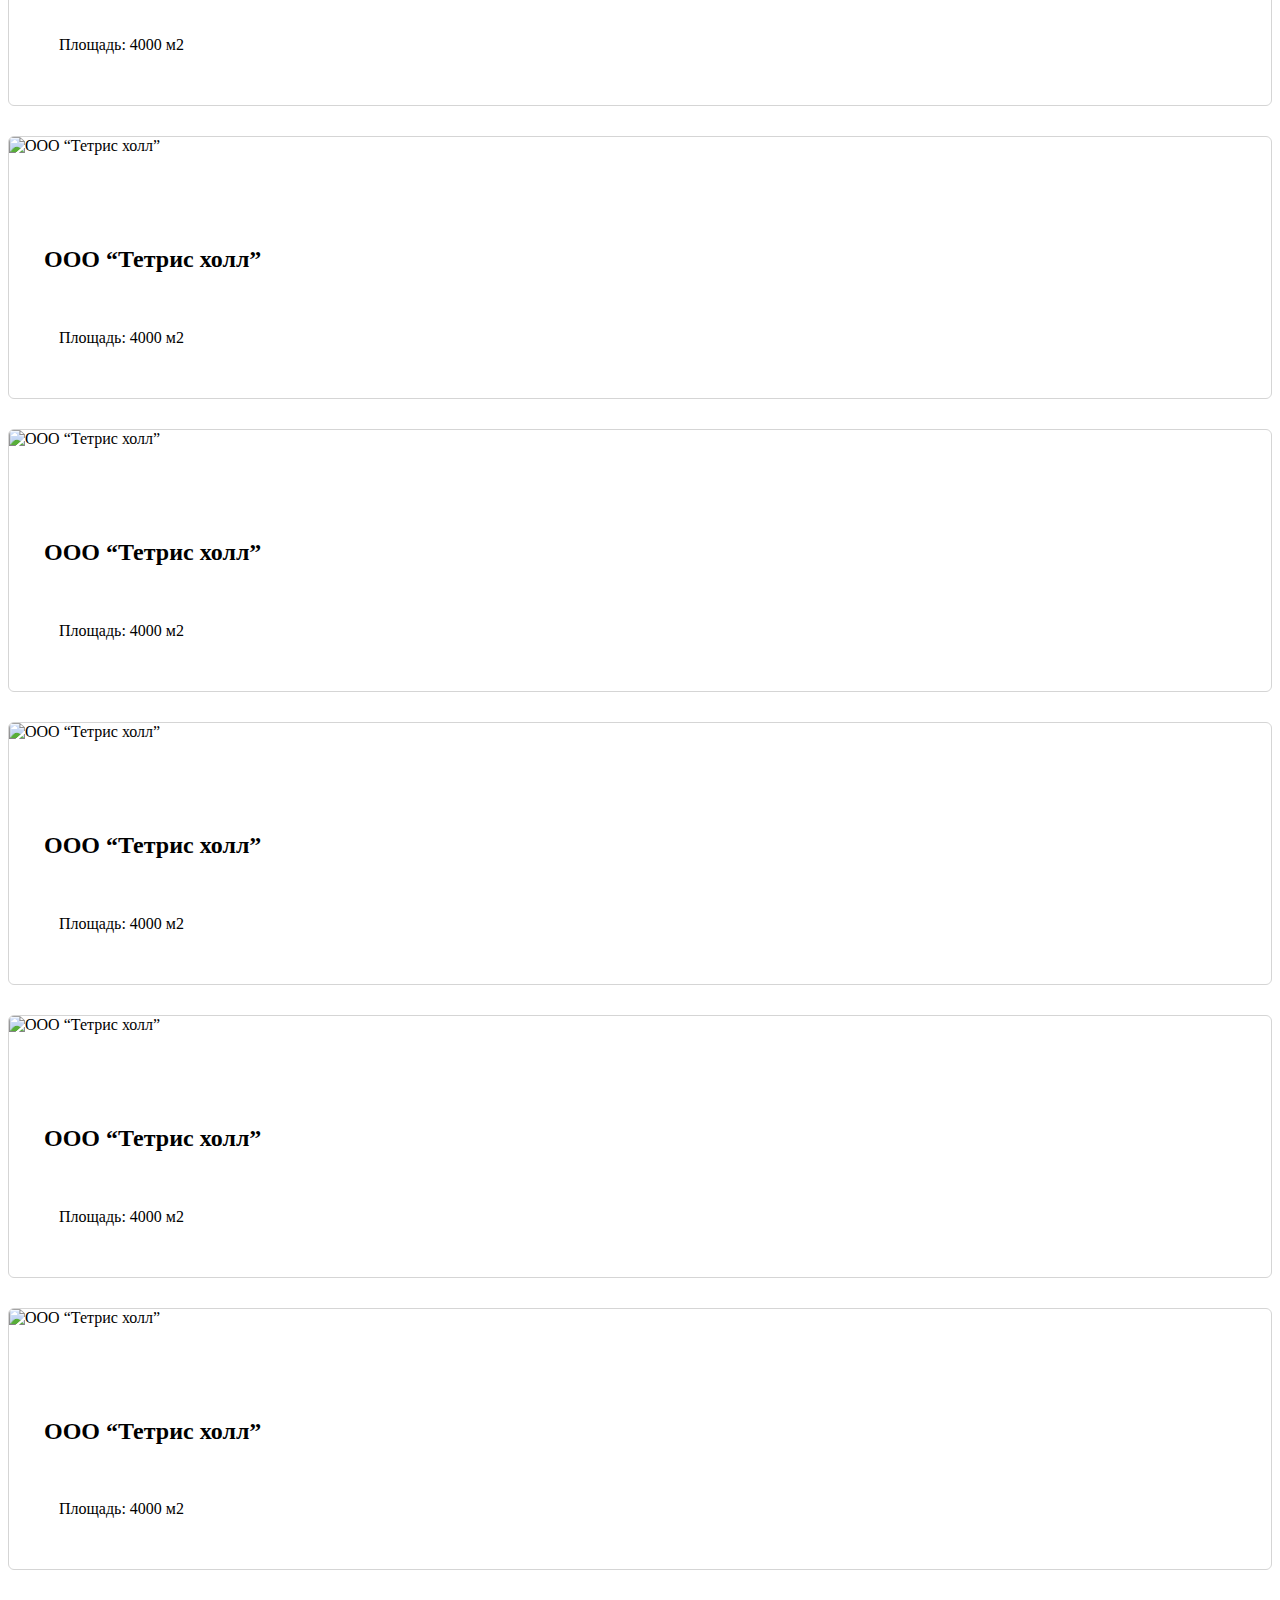
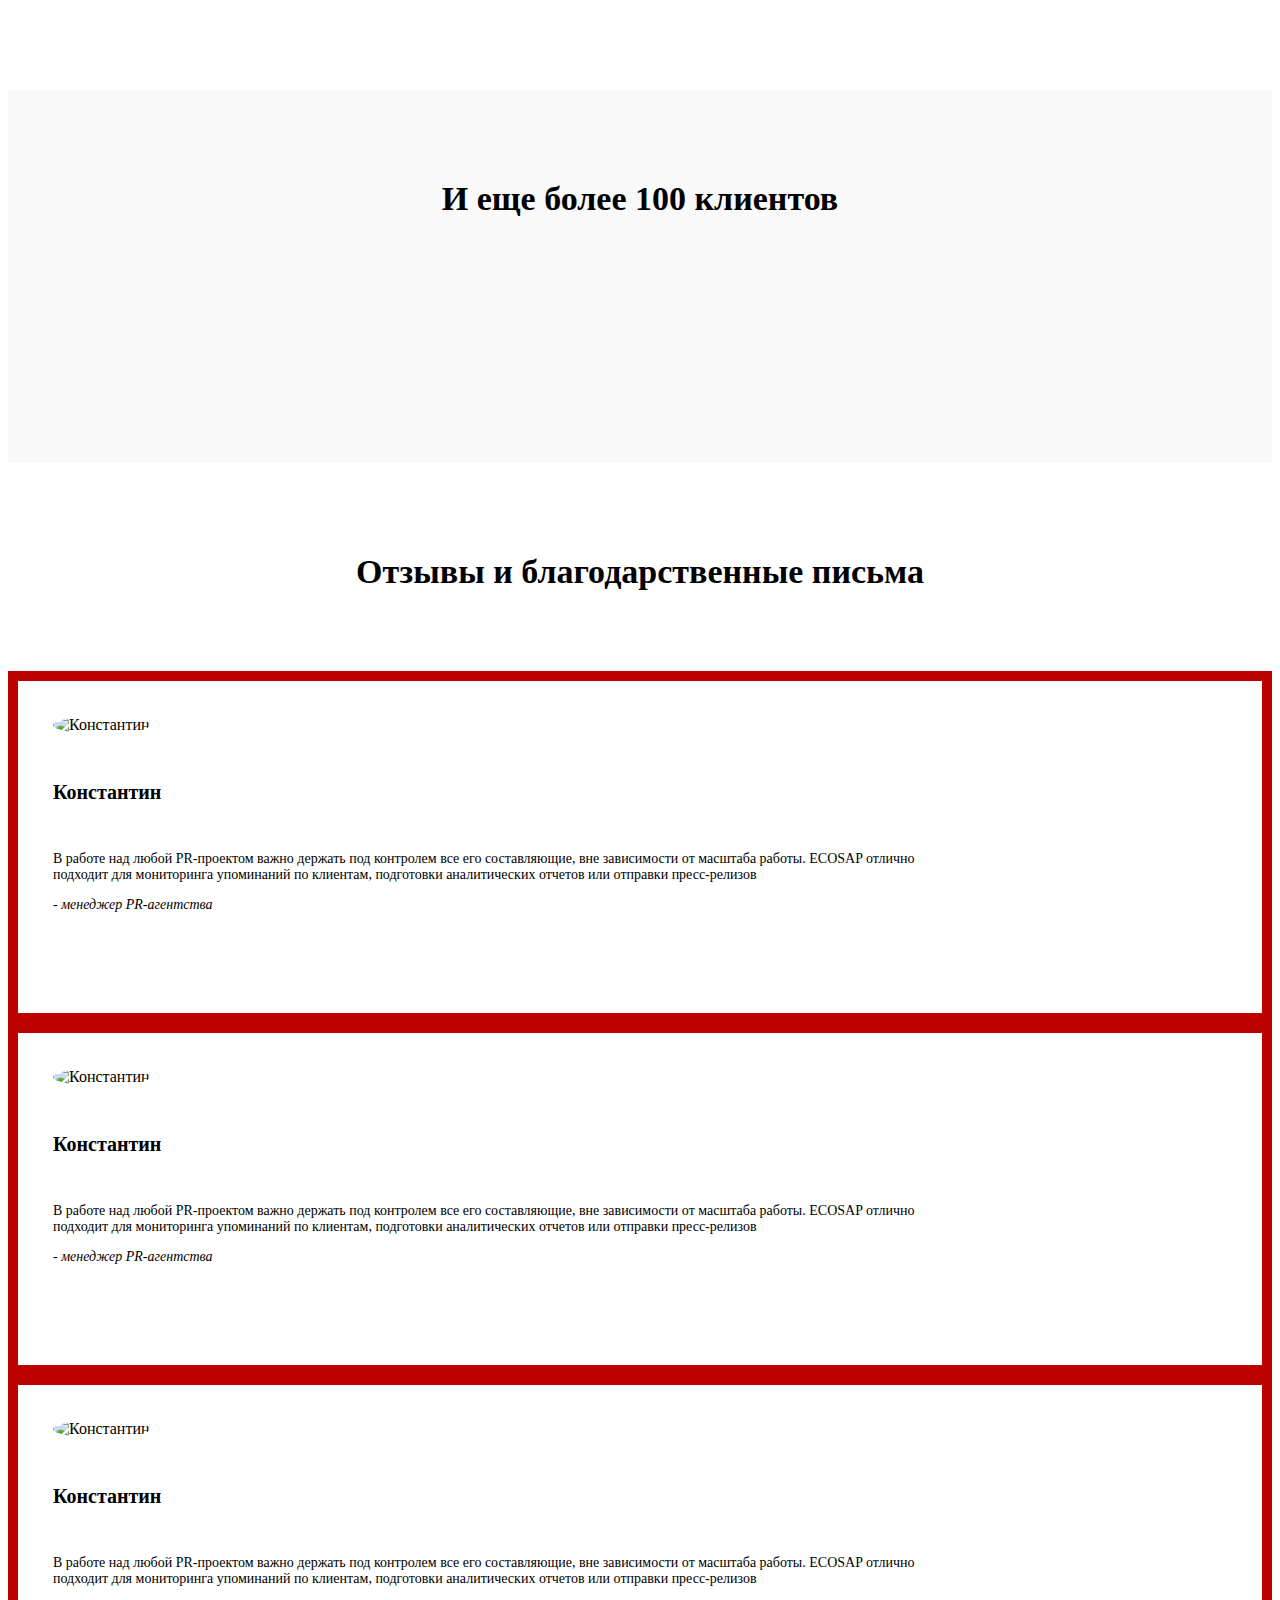
==== commit c8febd64: "Верстка страницы catalog" ====
--- a/index.html
+++ b/index.html
@@ -8,6 +8,8 @@
     <link href="css/bootstrap.min.css" rel="stylesheet">
     <link href="css/hamburgers.min.css" rel="stylesheet">
     <link href="css/jquery.mmenu.css" rel="stylesheet">
+    <link href="css/owl.carousel.min.css" rel="stylesheet">
+    <link href="css/jquery.fancybox.min.css" rel="stylesheet">
     <link href="css/style.css" rel="stylesheet">
     <link href="css/media.css" rel="stylesheet">
 
@@ -59,7 +61,7 @@
                   <div class="phone_number">8 800 350 50 50</div>
                   <div class="phone_text">Бесплатный звонок по России</div>
                 </div>
-                <div class="call_back"><a href="#" class="btn">Заказать звонок</a></div>
+                <div class="call_back"><a data-fancybox data-src="#call_back_hidden" href="javascript:;" class="btn">Заказать звонок</a></div>
               </div>
             </div>
           </div>
@@ -102,21 +104,21 @@
           </div>
         </div>
       </section>
-      <section id="objects" class="pb_65 pt_90">
+      <section id="objects" class="pt_90 pb_65">
         <div class="container">
           <h2>Выбор подходящего промышленного пола</h2>
           <div class="sub_title">Выберите объект</div>
           <div class="row">
             <div class="col-xs-6 col-sm-4 col-md-2">
-              <a href="" class="obj_item">
-                <div class="obj_item_img">
-                  <img src="img/obj_icons/obj_icon_1.png" alt="Больницы ">
+              <a href="#" class="obj_item" data-tab="1">
+                <div class="obj_item_img">
+                  <img src="img/obj_icons/obj_icon_1.png" alt="Больницы">
                 </div>
                 <div class="obj_item_title">Больницы</div>
               </a>
             </div>
             <div class="col-xs-6 col-sm-4 col-md-2">
-              <a href="" class="obj_item">
+              <a href="#" class="obj_item" data-tab="2">
                 <div class="obj_item_img">
                   <img src="img/obj_icons/obj_icon_2.png" alt="Пищевая промышленность">
                 </div>
@@ -124,15 +126,15 @@
               </a>
             </div>
             <div class="col-xs-6 col-sm-4 col-md-2">
-              <a href="" class="obj_item">
+              <a href="#" class="obj_item">
                 <div class="obj_item_img">
                   <img src="img/obj_icons/obj_icon_3.png" alt="Автосервисы">
-              </div>
-              <div class="obj_item_title">Автосервисы</div>
-              </a>
-            </div>
-            <div class="col-xs-6 col-sm-4 col-md-2">
-              <a href="" class="obj_item">
+                </div>
+                <div class="obj_item_title">Автосервисы</div>
+              </a>
+            </div>
+            <div class="col-xs-6 col-sm-4 col-md-2">
+              <a href="#" class="obj_item">
                 <div class="obj_item_img">
                   <img src="img/obj_icons/obj_icon_4.png" alt="Автомойки">
                 </div>
@@ -140,7 +142,7 @@
               </a>
             </div>
             <div class="col-xs-6 col-sm-4 col-md-2">
-              <a href="" class="obj_item">
+              <a href="#" class="obj_item">
                 <div class="obj_item_img">
                   <img src="img/obj_icons/obj_icon_5.png" alt="Cклады">
                 </div>
@@ -148,7 +150,7 @@
               </a>
             </div>
             <div class="col-xs-6 col-sm-4 col-md-2">
-              <a href="" class="obj_item">
+              <a href="#" class="obj_item">
                 <div class="obj_item_img">
                   <img src="img/obj_icons/obj_icon_6.png" alt="Учебные заведения">
                 </div>
@@ -158,7 +160,7 @@
           </div>
           <div class="row">
             <div class="col-xs-6 col-sm-4 col-md-2">
-              <a href="" class="obj_item">
+              <a href="#" class="obj_item">
                 <div class="obj_item_img">
                   <img src="img/obj_icons/obj_icon_7.png" alt="Выставочные здания">
                 </div>
@@ -166,7 +168,7 @@
               </a>
             </div>
             <div class="col-xs-6 col-sm-4 col-md-2">
-              <a href="" class="obj_item">
+              <a href="#" class="obj_item">
                 <div class="obj_item_img">
                   <img src="img/obj_icons/obj_icon_8.png" alt="Жилые здания">
                 </div>
@@ -174,7 +176,7 @@
               </a>
             </div>
             <div class="col-xs-6 col-sm-4 col-md-2">
-              <a href="" class="obj_item">
+              <a href="#" class="obj_item">
                 <div class="obj_item_img">
                   <img src="img/obj_icons/obj_icon_9.png" alt="Погрузочные площадки">
                 </div>
@@ -182,7 +184,7 @@
               </a>
             </div>
             <div class="col-xs-6 col-sm-4 col-md-2">
-              <a href="" class="obj_item">
+              <a href="#" class="obj_item">
                 <div class="obj_item_img">
                   <img src="img/obj_icons/obj_icon_10.png" alt="Заводы">
                 </div>
@@ -190,7 +192,7 @@
               </a>
             </div>
             <div class="col-xs-6 col-sm-4 col-md-2">
-              <a href="" class="obj_item">
+              <a href="#" class="obj_item">
                 <div class="obj_item_img">
                   <img src="img/obj_icons/obj_icon_11.png" alt="Гаражи">
                 </div>
@@ -198,7 +200,7 @@
               </a>
             </div>
             <div class="col-xs-6 col-sm-4 col-md-2">
-              <a href="img/obj_icons/obj_icon_12.png" class="obj_item">
+              <a href="#" class="obj_item">
                 <div class="obj_item_img">
                   <img src="img/obj_icons/obj_icon_12.png" alt="Автосалоны">
                 </div>
@@ -208,36 +210,329 @@
           </div>
         </div>
       </section>
-      <section id="objects_check" class="pt_90 pb_65">
-        <div class="container">
+      <section id="object_check" class="pt_90 pb_65">
+        <div class="container">
+          <div id="tab_object_check_1" class="object_check_tab">
+            <div class="obj_check_item odd">
+              <div class="obj_check_item_img"><img src="img/obj_check_1.png" alt="Эпоксидные полы"></div>
+              <div class="obj_check_item_content">
+                <h5>Эпоксидные полы</h5>
+                <p>
+                  Эпоксидные полы уникально подходят для производства, имеющего дело с активными химическими веществами. Технологически сложная задача нанесения эпоксидного состава на основание
+                </p>
+                <span><i class="fas fa-arrows-alt-v"></i>от 1900 р/м2</span>
+                <div class="obj_check_item_btn"><a href="" class="btn"><i class="fas fa-file-alt"></i>Расчет стоимости</a></div>
+              </div>
+            </div>
+            <div class="obj_check_item even">
+              <div class="obj_check_item_img"><img src="img/obj_check_2.png" alt="Эпоксидные полы"></div>
+              <div class="obj_check_item_content">
+                <h5>Эпоксидные полы</h5>
+                <p>
+                  Эпоксидные полы уникально подходят для производства, имеющего дело с активными химическими веществами. Технологически сложная задача нанесения эпоксидного состава на основание
+                </p>
+                <span><i class="fas fa-arrows-alt-v"></i>от 1900 р/м2</span>
+                <div class="obj_check_item_btn"><a href="" class="btn"><i class="fas fa-file-alt"></i>Расчет стоимости</a></div>
+              </div>
+            </div>
+          </div>
+          <div id="tab_object_check_2" class="object_check_tab">
+            <div class="obj_check_item odd">
+              <div class="obj_check_item_img"><img src="img/obj_check_1.png" alt="Эпоксидные полы"></div>
+              <div class="obj_check_item_content">
+                <h5>Эпоксидные полы</h5>
+                <p>
+                  Эпоксидные полы уникально подходят для производства, имеющего дело с активными химическими веществами. Технологически сложная задача нанесения эпоксидного состава на основание
+                </p>
+                <span><i class="fas fa-arrows-alt-v"></i>от 1900 р/м2</span>
+                <div class="obj_check_item_btn"><a href="" class="btn"><i class="fas fa-file-alt"></i>Расчет стоимости</a></div>
+              </div>
+            </div>
+            <div class="obj_check_item even">
+              <div class="obj_check_item_img"><img src="img/obj_check_2.png" alt="Эпоксидные полы"></div>
+              <div class="obj_check_item_content">
+                <h5>Эпоксидные полы</h5>
+                <p>
+                  Эпоксидные полы уникально подходят для производства, имеющего дело с активными химическими веществами. Технологически сложная задача нанесения эпоксидного состава на основание
+                </p>
+                <span><i class="fas fa-arrows-alt-v"></i>от 1900 р/м2</span>
+                <div class="obj_check_item_btn"><a href="" class="btn"><i class="fas fa-file-alt"></i>Расчет стоимости</a></div>
+              </div>
+            </div>
+            <div class="obj_check_item odd">
+              <div class="obj_check_item_img"><img src="img/obj_check_1.png" alt="Эпоксидные полы"></div>
+              <div class="obj_check_item_content">
+                <h5>Эпоксидные полы</h5>
+                <p>
+                  Эпоксидные полы уникально подходят для производства, имеющего дело с активными химическими веществами. Технологически сложная задача нанесения эпоксидного состава на основание
+                </p>
+                <span><i class="fas fa-arrows-alt-v"></i>от 1900 р/м2</span>
+                <div class="obj_check_item_btn"><a href="" class="btn"><i class="fas fa-file-alt"></i>Расчет стоимости</a></div>
+              </div>
+            </div>
+          </div>
           <div class="obj_check_item odd">
-            <div class="obj_check_item_img">
-              <img src="img/obj_check_1.png" alt="Эпоксидные полы">
-            </div>
+            <div class="obj_check_item_img"><img src="img/obj_check_1.png" alt="Эпоксидные полы"></div>
             <div class="obj_check_item_content">
-              <div class="obj_check_item_title">Эпоксидные полы</div>
-              <div class="obj_check_item_text">
-                для производства, имеющего дело с активными химическими веществами. Технологически сложная задача нанесения эпоксидного состава на основание
-              </div>
-              <div class="obj_check_item_sq"><i class="fas fa-arrows-alt-v"></i>от 1900 р/м2</div>
+              <h5>Эпоксидные полы</h5>
+              <p>
+                Эпоксидные полы уникально подходят для производства, имеющего дело с активными химическими веществами. Технологически сложная задача нанесения эпоксидного состава на основание
+              </p>
+              <span><i class="fas fa-arrows-alt-v"></i>от 1900 р/м2</span>
               <div class="obj_check_item_btn"><a href="" class="btn"><i class="fas fa-file-alt"></i>Расчет стоимости</a></div>
             </div>
           </div>
           <div class="obj_check_item even">
-            <div class="obj_check_item_img">
-              <img src="img/obj_check_2.png" alt="Эпоксидные полы">
-            </div>
+            <div class="obj_check_item_img"><img src="img/obj_check_2.png" alt="Эпоксидные полы"></div>
             <div class="obj_check_item_content">
-              <div class="obj_check_item_title">Эпоксидные полы</div>
-              <div class="obj_check_item_text">
-                для производства, имеющего дело с активными химическими веществами. Технологически сложная задача нанесения эпоксидного состава на основание
-              </div>
-              <div class="obj_check_item_sq"><i class="fas fa-arrows-alt-v"></i>от 1900 р/м2</div>
+              <h5>Эпоксидные полы</h5>
+              <p>
+                Эпоксидные полы уникально подходят для производства, имеющего дело с активными химическими веществами. Технологически сложная задача нанесения эпоксидного состава на основание
+              </p>
+              <span><i class="fas fa-arrows-alt-v"></i>от 1900 р/м2</span>
               <div class="obj_check_item_btn"><a href="" class="btn"><i class="fas fa-file-alt"></i>Расчет стоимости</a></div>
             </div>
           </div>
         </div>
       </section>
+      <section id="sale" class="bonus pt_55 pb_65">
+        <div class="container">
+          <h2><span>Большие объемы? Большие скидки!</span></h2>
+          <div class="sub_title"><span>При покупке от 1000 м2</span></div>
+          <div class="row">
+            <div class="col-md-6 col-md-offset-1">
+              <div class="sale_text">
+                <ul>
+                  <li><i class="fas fa-gift"></i>Ценный подарок для заказчика</li>
+                  <li><i class="fas fa-shipping-fast"></i>Доставка на 10% дешевле</li>
+                  <li><i class="fas fa-cog"></i>Шеф монтаж</li>
+                </ul>
+              </div>
+            </div>
+            <div class="col-md-4">
+              <div class="form">
+                <h3>Заполните форму</h3>
+                <p>и узнайте сколько составит ваша экономия!</p>
+                <div class="form_input">
+                  <div class="form_input_icon"><i class="fas fa-mobile-alt"></i></div>
+                  <div class="form_input_text"><input type="text" name="phone" placeholder="+380 (__) __ __ ___" required=""></div>
+                </div>
+                <div class="form_input">
+                  <div class="form_input_icon"><i class="far fa-envelope"></i></div>
+                  <div class="form_input_text"><input type="text" name="email" placeholder="Ваша почта" required=""></div>
+                </div>
+                <div class="form_btn">
+                  <a href="#" class="btn">Оставьте заявку</a>
+                </div>
+              </div>
+            </div>
+          </div>
+        </div>
+      </section>
+      <section id="clients" class="pb_90 pt_90">
+        <div class="container">
+          <h2>Наши клиенты</h2>
+          <div class="row">
+            <div class="col-md-4 col-sm-6">
+              <div class="clients_item">
+                <div class="clients_item_img"><img src="img/clients.png" alt="ООО “Тетрис холл”"></div>
+                <div class="clients_item_content">
+                  <h6>ООО “Тетрис холл”</h6>
+                  <p><i class="fas fa-arrows-alt-v"></i>Площадь: 4000 м2</p>
+                </div>
+              </div>
+            </div>
+            <div class="col-md-4 col-sm-6">
+              <div class="clients_item">
+                <div class="clients_item_img"><img src="img/clients.png" alt="ООО “Тетрис холл”"></div>
+                <div class="clients_item_content">
+                  <h6>ООО “Тетрис холл”</h6>
+                  <p><i class="fas fa-arrows-alt-v"></i>Площадь: 4000 м2</p>
+                </div>
+              </div>
+            </div>
+            <div class="col-md-4 col-sm-6">
+              <div class="clients_item">
+                <div class="clients_item_img"><img src="img/clients.png" alt="ООО “Тетрис холл”"></div>
+                <div class="clients_item_content">
+                  <h6>ООО “Тетрис холл”</h6>
+                  <p><i class="fas fa-arrows-alt-v"></i>Площадь: 4000 м2</p>
+                </div>
+              </div>
+            </div>
+            <div class="col-md-4 col-sm-6">
+              <div class="clients_item">
+                <div class="clients_item_img"><img src="img/clients.png" alt="ООО “Тетрис холл”"></div>
+                <div class="clients_item_content">
+                  <h6>ООО “Тетрис холл”</h6>
+                  <p><i class="fas fa-arrows-alt-v"></i>Площадь: 4000 м2</p>
+                </div>
+              </div>
+            </div>
+            <div class="col-md-4 col-sm-6">
+              <div class="clients_item">
+                <div class="clients_item_img"><img src="img/clients.png" alt="ООО “Тетрис холл”"></div>
+                <div class="clients_item_content">
+                  <h6>ООО “Тетрис холл”</h6>
+                  <p><i class="fas fa-arrows-alt-v"></i>Площадь: 4000 м2</p>
+                </div>
+              </div>
+            </div>
+            <div class="col-md-4 col-sm-6">
+              <div class="clients_item">
+                <div class="clients_item_img"><img src="img/clients.png" alt="ООО “Тетрис холл”"></div>
+                <div class="clients_item_content">
+                  <h6>ООО “Тетрис холл”</h6>
+                  <p><i class="fas fa-arrows-alt-v"></i>Площадь: 4000 м2</p>
+                </div>
+              </div>
+            </div>
+          </div>
+        </div>
+      </section>
+      <section id="client_slider" class="pb_90 pt_90">
+        <div class="container">
+        <h2>И еще более 100 клиентов</h2>
+        <div class="client_slider_content">
+          <div class="client_slider owl-carousel">
+            <div><img src="img/contact_logo_1.png" alt=""></div>
+            <div><img src="img/contact_logo_2.png" alt=""></div>
+            <div><img src="img/contact_logo_1.png" alt=""></div>
+            <div><img src="img/contact_logo_3.png" alt=""></div>
+            <div><img src="img/contact_logo_4.png" alt=""></div>
+          </div>
+        </div>
+        </div>
+      </section>
+      <section id="com_slider" class="pb_90 pt_90">
+        <div class="container">
+          <h2>Отзывы и благодарственные письма</h2>
+            <div class="com_slider_container">
+              <div class="owl-carousel com_slider">
+                <div class="com_slider_item">
+                  <div class="com_slider_item_img"><img src="img/otziv_face.png" alt="Константин"></div>
+                  <div class="com_slider_item_text">
+                    <h6>Константин</h6>
+                    <p>
+                        В работе над любой PR-проектом важно держать под контролем все его составляющие, вне зависимости от масштаба работы. ECOSAP отлично подходит для мониторинга упоминаний по клиентам, подготовки аналитических отчетов или отправки пресс-релизов
+                    </p>
+                    <i>- менеджер PR-агентства</i>
+                  </div>
+                </div>
+                <div class="com_slider_item">
+                  <div class="com_slider_item_img"><img src="img/otziv_face.png" alt="Константин"></div>
+                  <div class="com_slider_item_text">
+                    <h6>Константин</h6>
+                    <p>
+                        В работе над любой PR-проектом важно держать под контролем все его составляющие, вне зависимости от масштаба работы. ECOSAP отлично подходит для мониторинга упоминаний по клиентам, подготовки аналитических отчетов или отправки пресс-релизов
+                    </p>
+                    <i>- менеджер PR-агентства</i>
+                  </div>
+                </div>
+                <div class="com_slider_item">
+                  <div class="com_slider_item_img"><img src="img/otziv_face.png" alt="Константин"></div>
+                  <div class="com_slider_item_text">
+                    <h6>Константин</h6>
+                    <p>
+                        В работе над любой PR-проектом важно держать под контролем все его составляющие, вне зависимости от масштаба работы. ECOSAP отлично подходит для мониторинга упоминаний по клиентам, подготовки аналитических отчетов или отправки пресс-релизов
+                    </p>
+                    <i>- менеджер PR-агентства</i>
+                  </div>
+                </div>
+              </div>
+            </div>
+        </div>
+      </section>
+      <section id="bonus" class="bonus pt_90 pb_65">
+        <div class="container">
+          <h2><span>Большие объемы? Большие скидки!</span></h2>
+          <div class="row">
+            <div class="col-md-6 col-md-offset-1">
+              <div class="sale_text">
+                <p>
+                  При покупке материалов для промышленного от 1000 м2, мы возвращаем на бонусную карту 1% от заказа
+                </p>
+                <p>
+                  <span>
+                    Вы можете дополнительно приобрести продукцию, или забрать деньги наличными
+                  </span>
+                </p>
+              </div>
+            </div>
+            <div class="col-md-4">
+              <div class="form">
+                <h3>Заполните форму</h3>
+                <p>и узнайте сколько составит ваша экономия!</p>
+                <div class="form_input">
+                  <div class="form_input_icon"><i class="fas fa-mobile-alt"></i></div>
+                  <div class="form_input_text"><input type="text" name="phone" placeholder="+380 (__) __ __ ___" required=""></div>
+                </div>
+                <div class="form_input">
+                  <div class="form_input_icon"><i class="far fa-envelope"></i></div>
+                  <div class="form_input_text"><input type="text" name="email" placeholder="Ваша почта" required=""></div>
+                </div>
+                <div class="form_btn">
+                  <a href="#" class="btn">Оставьте заявку</a>
+                </div>
+              </div>
+            </div>
+          </div>
+        </div>
+      </section>
+      <footer>
+        <div class="container">
+          <div class="col-md-3 col-sm-6 footer_cil">
+            <h3>Каталог</h3>
+            <ul>
+              <li><a href="#">Полимерные полы</a></li>
+              <li><a href="#">Декоративные и 3D полы</a></li>
+              <li><a href="#">Эпоксидные краски для бетона и металла</a></li>
+              <li><a href="#">Покрытия для детских и спортивных площадок</a></li>
+              <li><a href="#">Покрытия для спортзалов</a></li>
+              <li><a href="#">Модульная плитка из ПВХ</a></li>
+              <li><a href="#">Грунты и антикоры</a></li>
+              <li><a href="#">Матовый и глянцевый лаки</a></li>
+              <li><a href="#">Краска для разметки</a></li>
+              <li><a href="#">Негорючая краска КМ0</a></li>
+            </ul>
+          </div>
+          <div class="col-md-3 col-sm-6 footer_cil">
+            <h3>Информация</h3>
+            <ul>
+              <li><a href="">О компании</a></li>
+              <li><a href="">Условия доставки</a></li>
+              <li><a href="">Порядок оплаты</a></li>
+              <li><a href="">Гарантия и возврат</a></li>
+              <li><a href="">Контакты</a></li>
+              <li><a href="">Наши проекты</a></li>
+              <li><a href="">Новости</a></li>
+              <li><a href="">Продукция Hempel</a></li>
+              <li><a href="">Политика конфиденциальности</a></li>
+              <li><a href="">Карта сайта</a></li>
+              <li><a href="">Обратная связь</a></li>
+            </ul>
+          </div>
+          <div class="col-md-3 col-sm-6 footer_cil">
+            <h3>Горячая линия</h3>
+            <p class="hot_phone">8 800 350 50 50</p>
+            <h3>Мы в соц сетях</h3>
+            <ul class="social_menu">
+              <li><a href=""><i class="fab fa-vk"></i></a></li>
+              <li><a href=""><i class="fab fa-instagram"></i></a></li>
+              <li><a href=""><i class="fab fa-facebook-f"></i></a></li>
+            </ul>
+          </div>
+          <div class="col-md-3 col-sm-6 footer_cil">
+            <h3>Главный офис</h3>
+            <p>
+              8 383 383 8383<br><br>
+              г Новосибирск<br>
+              ул. Твардовского 3<br>
+              оф. 201<br>
+            </p>
+          </div>
+        </div>
+      </footer>
     </div>
 
   <nav id="mmenu">
@@ -250,11 +545,28 @@
     </ul>
   </nav>
 
+  <div id="call_back_hidden">
+      <div class="form">
+        <h3>Укажите номер</h3>
+        <p>и наш специалист перезвонит Вам в тесении 5 минут</p>
+        <div class="form_input">
+          <div class="form_input_icon"><i class="fas fa-mobile-alt"></i></div>
+          <div class="form_input_text"><input type="text" name="phone" placeholder="+380 (__) __ __ ___" required=""></div>
+        </div>
+        <div class="form_btn">
+          <a href="#" class="btn">Отправить</a>
+        </div>
+      </div>
+  </div>
+
     <!-- jQuery (necessary for Bootstrap's JavaScript plugins) -->
     <script src="https://ajax.googleapis.com/ajax/libs/jquery/3.3.1/jquery.min.js"></script>
     <!-- Include all compiled plugins (below), or include individual files as needed -->
     <script src="js/bootstrap.min.js"></script>
     <script src="js/jquery.mmenu.js"></script>
+    <script src="js/jquery.inputmask.bundle.js"></script>
+    <script src="js/owl.carousel.min.js"></script>
+    <script src="js/jquery.fancybox.min.js"></script>
     <script src="js/main.js"></script>
   </body>
 </html>--- a/css/style.css
+++ b/css/style.css
@@ -36,9 +36,9 @@
 }
 
 h2{
+    text-align: center;
     font-size: 34px;
     font-family: 'Museo700';
-    text-align: center;
 }
 
 .pt_55{
@@ -156,6 +156,11 @@
     text-align: center;
 }
 
+.call_back .btn:active, .call_back .btn:focus{
+    outline: none;
+    color: #ffffff;
+}
+
 .call_back a{
     font-size: 18px;
     margin: 30px 0 0 0;
@@ -230,111 +235,545 @@
 }
 
 #objects{
-    border: 1px solid #d5d5d5;
-    background: #ffffff;
+    border-bottom: 1px solid #d5d5d5;
 }
 
 #objects .sub_title{
+    text-align: center;
     font-size: 22px;
-    text-align: center;
-    margin: 0 0 45px 0;
+    margin: 0 0 55px 0;
 }
 
 .obj_item{
-    color: #000;
-    display: block;
-    text-align: center;
-    border-radius: 8px;
-    -o-border-radius: 8px;
-    -moz-border-radius: 8px;
-    -webkit-border-radius: 8px;
-    padding: 34px 15px 0 15px;
-    min-height: 212px;
-    margin-bottom: 30px;
-}
-
-.obj_item:hover{
-    background: #f9f9f9;
-    text-decoration: none;
-    color: #000000;
-}
-
-.obj_item_title{
-    margin: 10px 0 0 0;
-}
-
-.obj_check_item{
-    overflow: hidden;
-    margin-bottom: 45px;
-    border: 1px solid #d5d5d5;
+    text-align: center;
     border-radius: 5px;
     -o-border-radius: 5px;
     -moz-border-radius: 5px;
     -webkit-border-radius: 5px;
+    min-height: 211px;
+    padding: 30px 15px;
+    color: #000000;
+    display: block;
+    line-height: 1;
+    margin-bottom: 30px;
+}
+
+.obj_item:hover{
+    text-decoration: none;
+    background: #f9f9f9;
+}
+
+.obj_item_img{
+    margin-bottom: 10px;
+}
+
+.obj_check_item{
+    border: 1px solid #d5d5d5;
+    border-radius: 8px;
+    overflow: hidden;
+    margin-bottom: 30px;
+}
+
+.obj_check_item.odd .obj_check_item_img, .obj_check_item.odd .obj_check_item_content{
+    float: left;
+}
+
+.obj_check_item.even .obj_check_item_img, .obj_check_item.even .obj_check_item_content{
+    float: right;
+}
+
+.obj_check_item_img{
+    width: 58%;
+}
+
+.obj_check_item_img img{
+    width: 100%;
 }
 
 .obj_check_item_content{
     width: 42%;
-}
-
-.obj_check_item.odd .obj_check_item_content, .obj_check_item.odd .obj_check_item_img{
-    float: left;
-}
-
-.obj_check_item.even .obj_check_item_content, .obj_check_item.even .obj_check_item_img{
-    float: right;
-}
-
-.obj_check_item_img{
-    width: 58%;
-}
-
-.obj_check_item_img img{
-    width: 100%;
-}
-
-.obj_check_item_content{
     padding: 45px;
 }
 
-.obj_check_item_title{
+.obj_check_item_content h5{
     font-size: 30px;
-    margin: 0 0 25px 0;
-}
-
-.obj_check_item_text{
-    margin: 0 0 25px 0;
-}
-
-.obj_check_item_sq{
-    font-size: 18px;
-    margin: 0 0 25px 0;
-}
-
-.obj_check_item_btn .btn{
-    font-size: 22px;
-    font-family: 'Museo500';
-    padding: 15px 35px;
-}
-
-.obj_check_item_sq i{
+    font-family: 'Museo100';
+    margin-bottom: 25px;
+}
+
+.obj_check_item_content p{
+    margin-bottom: 25px;
+}
+
+.obj_check_item_content span{
+    margin-bottom: 25px;
+    display: block;
+}
+
+.obj_check_item_content span i{
     width: 40px;
     height: 40px;
-    border: 1px solid #d8d8d8;
+    border: 1px solid #e3e3e3;
     border-radius: 50%;
     text-align: center;
     line-height: 39px;
     margin-right: 15px;
 }
 
-.obj_check_item_btn i{
+.obj_check_item_btn .btn{
+    font-size: 20px;
+    padding: 15px 30px;
+}
+
+.obj_check_item_btn .btn i{
     margin-right: 15px;
+}
+
+#sale{
+    background: url(../img/sale_bg.png)no-repeat center bottom;
+}
+
+.bonus h2{
+    color: #ffffff;
+}
+
+.bonus h2 span{
+    background: #bc0000;
+    padding: 5px 17px;
+}
+
+.bonus .sub_title{
+    color: #ffffff;
+    text-align: center;
     font-size: 28px;
-}
-
-
-
-
-
-
-
+    font-family: 'Museo300';
+    margin: 0 0 60px 0;
+}
+
+.bonus .sub_title span{
+    background: #bc0000;
+    padding: 6px 10px;
+}
+
+.sale_text ul{
+    color: #ffffff;
+    list-style: none;
+    padding: 0;
+    font-size: 24px;
+}
+
+.sale_text ul i{
+    background: #ffffff;
+    color: #bc0000;
+    width: 65px;
+    height: 65px;
+    border-radius: 50%;
+    -o-border-radius: 50%;
+    -moz-border-radius: 50%;
+    -webkit-border-radius: 50%;
+    text-align: center;
+    line-height: 64px;
+    margin: 0 20px 20px 0;
+}
+
+.form{
+    background: #ffffff;
+    border-radius: 6px;
+    text-align: center;
+    padding: 35px;
+}
+
+.form h3{
+    color: #bc0000;
+    font-size: 24px;
+    font-family: 'Museo700';
+    margin-bottom: 25px;
+}
+
+.form p{
+    margin-bottom: 25px;
+}
+
+.form .form_input{
+    width: 100%;
+    overflow: hidden;
+    background: #f9f9f9;
+    border-radius: 25px;
+    -o-border-radius: 25px;
+    -moz-border-radius: 25px;
+    -webkit-border-radius: 25px;
+    height: 50px;
+    margin-bottom: 15px;
+}
+
+.form .form_input_icon{
+    width: 20%;
+    float: left;
+    text-align: center;
+}
+
+.form .form_input_icon i{
+    color: #bc0000;
+    line-height: 50px;
+}
+
+.form .form_input_text{
+    float: left;
+    width: 80%;
+    padding: 16px 0 0 0;
+}
+
+.form .form_input_text input{
+    width: 100%;
+    background: #f9f9f9;
+    border: none;
+}
+
+.form_btn .btn{
+    font-size: 20px;
+    width: 100%;
+    padding: 10px 0;
+    margin-top: 10px;
+}
+
+.form .form_input_text input, .form .form_input_text input:active, .form .form_input_text input:focus{
+    outline: none;
+}
+
+
+#clients{
+    background: #ffffff;
+}
+
+#clients h2{
+    margin: 0 0 65px 0;
+}
+
+.clients_item{
+    border: 1px solid #d5d5d5;
+    border-radius: 6px;
+    -o-border-radius: 6px;
+    -moz-border-radius: 6px;
+    -webkit-border-radius: 6px;
+    overflow: hidden;
+    margin-bottom: 30px;
+}
+
+.clients_item_img img{
+    width: 100%;
+}
+
+.clients_item_content{
+    padding: 35px;
+}
+
+.clients_item_content h6{
+    font-size: 24px;
+    font-family: 'Museo500';
+}
+
+.clients_item_content p i{
+    margin: 0 15px 0 0;
+}
+
+#client_slider{
+    background: #f9f9f9;
+}
+
+#client_slider h2{
+    font-family: 'Museo100';
+    margin: 0 0 65px 0;
+}
+
+.owl-carousel .owl-nav button.owl-prev, .owl-carousel .owl-nav button.owl-next{
+    background: #f0f0f0;
+    color: #ffffff;
+    width: 50px;
+    height: 50px;
+    font-size: 28px;
+    border-radius: 50%;
+    text-align: center;
+    position: absolute;
+}
+
+.owl-carousel .owl-nav button.owl-prev:hover, .owl-carousel .owl-nav button.owl-next:hover{
+    background: #bc0000;
+}
+
+.client_slider .owl-nav button.owl-prev{
+    top: 12px;
+    left: -57px;
+}
+
+.com_slider .owl-nav button.owl-prev{
+    top: 50%;
+    margin-top: -25px;
+    left: -62px;
+}
+
+.com_slider .owl-nav button.owl-next{
+    top: 50%;
+    margin: -25px;
+    right: -37px;
+}
+
+.client_slider .owl-nav button.owl-next{
+    top: 12px;
+    right: -63px;
+}
+
+.owl-carousel .owl-nav button.owl-prev:focus, .owl-carousel .owl-nav button.owl-next:focus{
+    outline: none;
+}
+
+#com_slider h2{
+    margin: 0 0 80px 0;
+}
+
+.com_slider_item{
+    border: 10px solid #bc0000;
+    padding: 35px;
+    overflow: hidden;
+    min-height: 262px;
+}
+
+.com_slider_item_img{
+    width: 25%;
+    float: left;
+    padding-right: 35px;
+}
+
+.com_slider_item_img img{
+    border-radius: 50%;
+    -o-border-radius: 50%;
+    -moz-border-radius: 50%;
+    -webkit-border-radius: 50%;
+    width: 80px;
+}
+
+.com_slider_item_text{
+    width: 75%;
+    float: left;
+    font-size: 14px;
+}
+
+.com_slider_item_text h6{
+    font-size: 20px;
+    font-family: 'Museo700';
+}
+
+#bonus{
+    background: url('../img/bonus_bg.png')no-repeat center bottom;
+}
+
+#bonus h2{
+    margin: 0 0 80px 0;
+}
+
+.sale_text p{
+    color: #ffffff;
+    font-size: 24px;
+    font-family: 'Museo700';
+    margin: 0 0 50px 0;
+}
+
+.sale_text p span{
+    font-family: 'Museo100';
+}
+
+footer{
+    padding: 45px 0 70px 0;
+}
+
+footer h3{
+    font-size: 22px;
+    font-family: 'Museo100';
+    padding: 0;
+    margin: 0 0 20px 0;
+}
+
+footer ul{
+    padding: 0;
+    list-style: none;
+    line-height: 1.7;
+}
+
+footer ul a{
+    color: #000000;
+}
+
+footer ul a:hover{
+    color: #000000;
+}
+
+footer .hot_phone{
+    font-size: 22px;
+}
+
+.social_menu{
+    list-style: none;
+    overflow: hidden;
+}
+
+.social_menu li{
+    float: left;
+    margin: 0 10px 0 0;
+}
+
+.social_menu li a{
+    background: #e0e0e0;
+    width: 50px;
+    height: 50px;
+    display: inline-block;
+    color: #ffffff;
+    font-size: 26px;
+    border-radius: 50%;
+    -o-border-radius: 50%;
+    -moz-border-radius: 50%;
+    -webkit-border-radius: 50%;
+    text-align: center;
+    line-height: 53px;
+}
+
+.social_menu li a:hover{
+    background: #bc0000;
+    color: #ffffff;
+    text-decoration: none;
+}
+
+.social_menu li:last-child{
+    margin: 0;
+}
+
+.footer_cil{
+    margin: 0 0 30px 0;
+}
+
+#call_back_hidden, #call_back_hidden_product{
+    display: none;
+    max-width: 400px;
+}
+
+#catalog{
+    background: #f7f7f7;
+    padding: 40px 0 65px 0;
+}
+
+#catalog h1{
+    font-size: 36px;
+    text-align: center;
+    margin: 30px 0 40px 0;
+    font-family: 'Museo700';
+}
+
+.pogination{
+    font-size: 14px;
+    font-family: 'Museo500';
+}
+
+.pogination span{
+    color: #bc0000;
+}
+
+.catalog_item{
+    background: #ffffff;
+    border-radius: 5px;
+    -o-border-radius: 5px;
+    -moz-border-radius: 5px;
+    -webkit-border-radius: 5px;
+    padding: 35px;
+    margin: 0 0 35px 0;
+    border: 1px solid #ffffff;
+}
+
+.catalog_item:hover{
+    border: 1px solid #e0e0e0;
+}
+
+.catalog_item h3{
+    text-align: center;
+    font-size: 18px;
+    font-family: 'Museo300';
+}
+
+.catalog_item h3 a{
+    color: #000000;
+    text-decoration: none;
+}
+
+.catalog_item h3 a:hover{
+    color: #000000;
+}
+
+.catalog_item_img{
+    text-align: center;
+}
+
+.catalog_item_content{
+    position: relative;
+}
+
+.catalog_item_price{
+    font-size: 18px;
+    font-family: 'Museo700';
+}
+
+.catalog_item_cart{
+    background: #bc0000;
+    width: 50px;
+    height: 50px;
+    display: block;
+    border-radius: 50%;
+    -o-border-radius: 50%;
+    -moz-border-radius: 50%;
+    -webkit-border-radius: 50%;
+    color: #ffffff;
+    text-align: center;
+    line-height: 52px;
+    font-size: 20px;
+    position: absolute;
+    top: 0;
+    right: 0;
+    cursor: pointer;
+    border: 1px solid #bc0000;
+}
+
+.catalog_item_cart:hover{
+    background: #ffffff;
+    color: #bc0000;
+}
+
+.catalog_item_cart:focus, .catalog_item_cart:active{
+    outline: none;
+    color: #ffffff;
+}
+
+.more_product_catalog{
+    text-align: center;
+    margin: 30px 0 0 0;
+}
+
+.more_product_catalog .btn{
+    font-size: 20px;
+    padding: 7px 20px;
+}
+
+.more_product_catalog .btn i{
+    margin: 0 15px 0 0;
+}
+
+
+
+
+
+
+
+
+
+
+
+
+
+
+
+
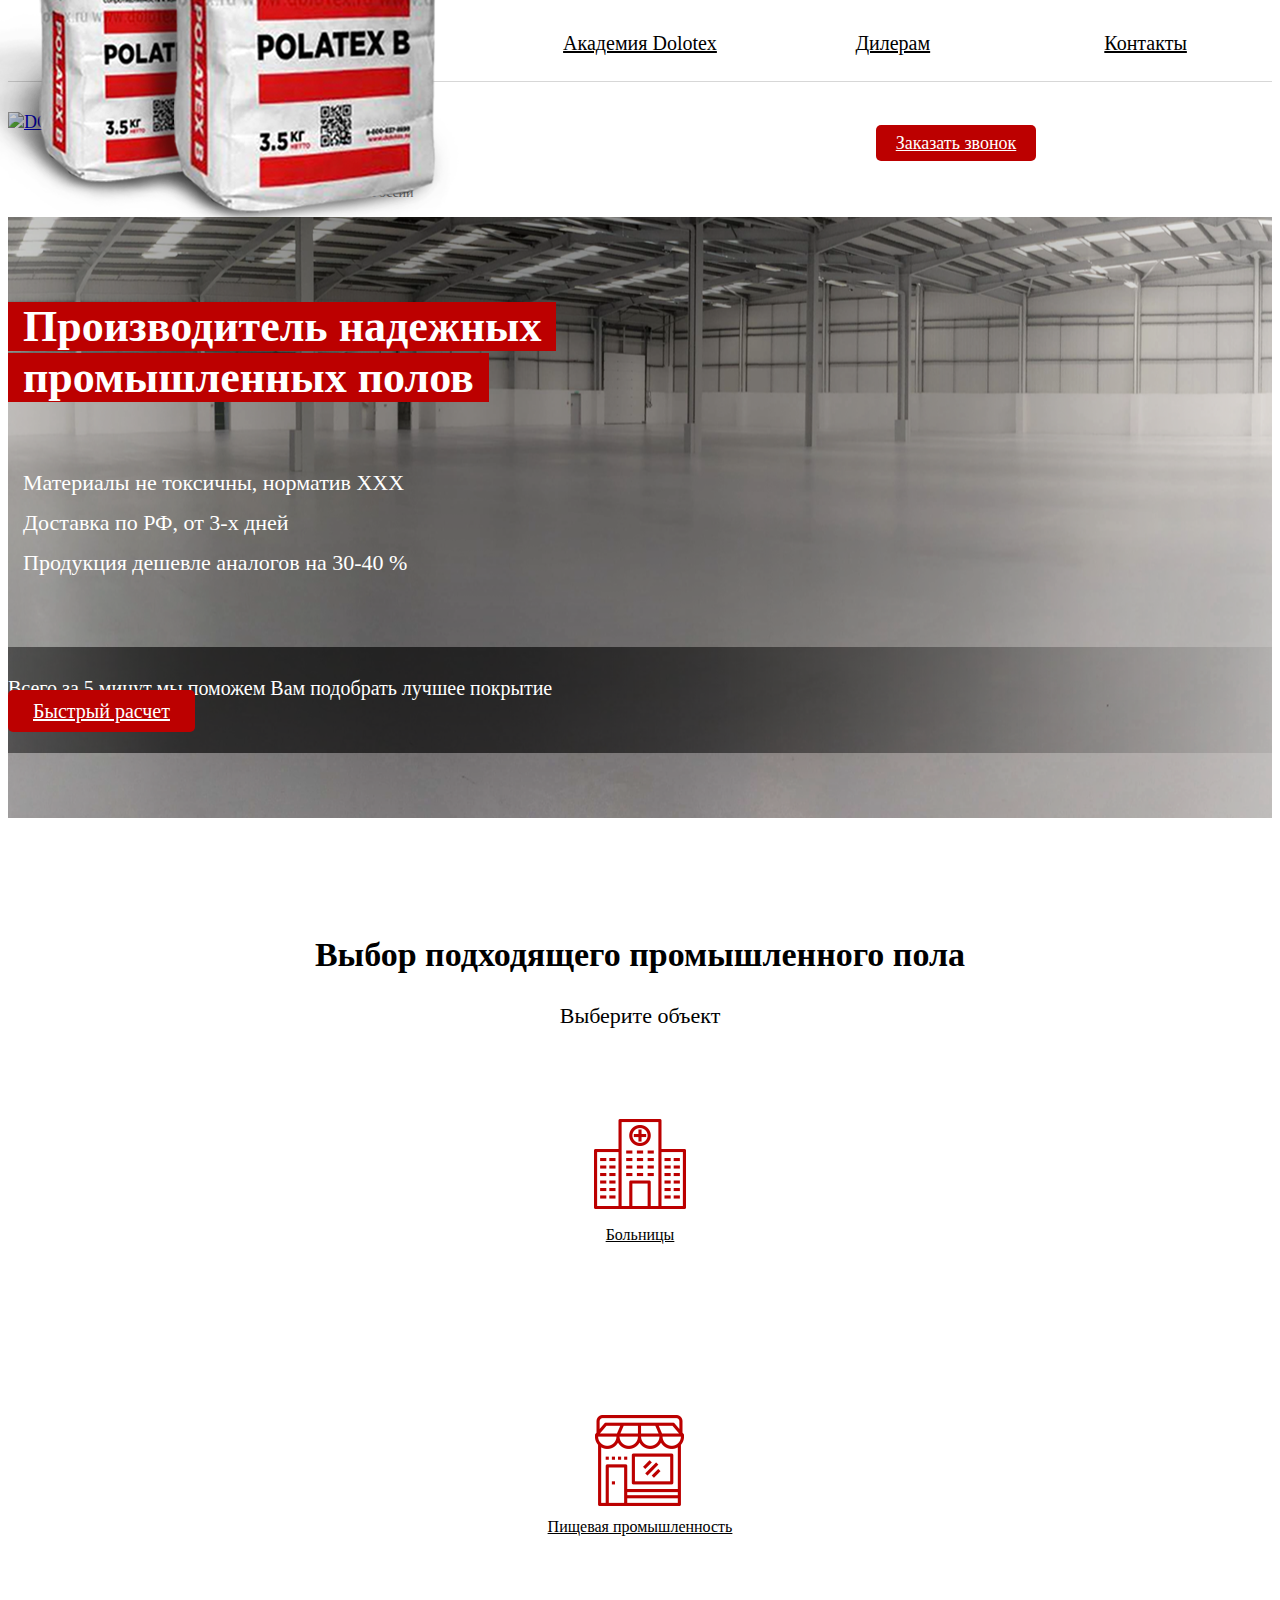
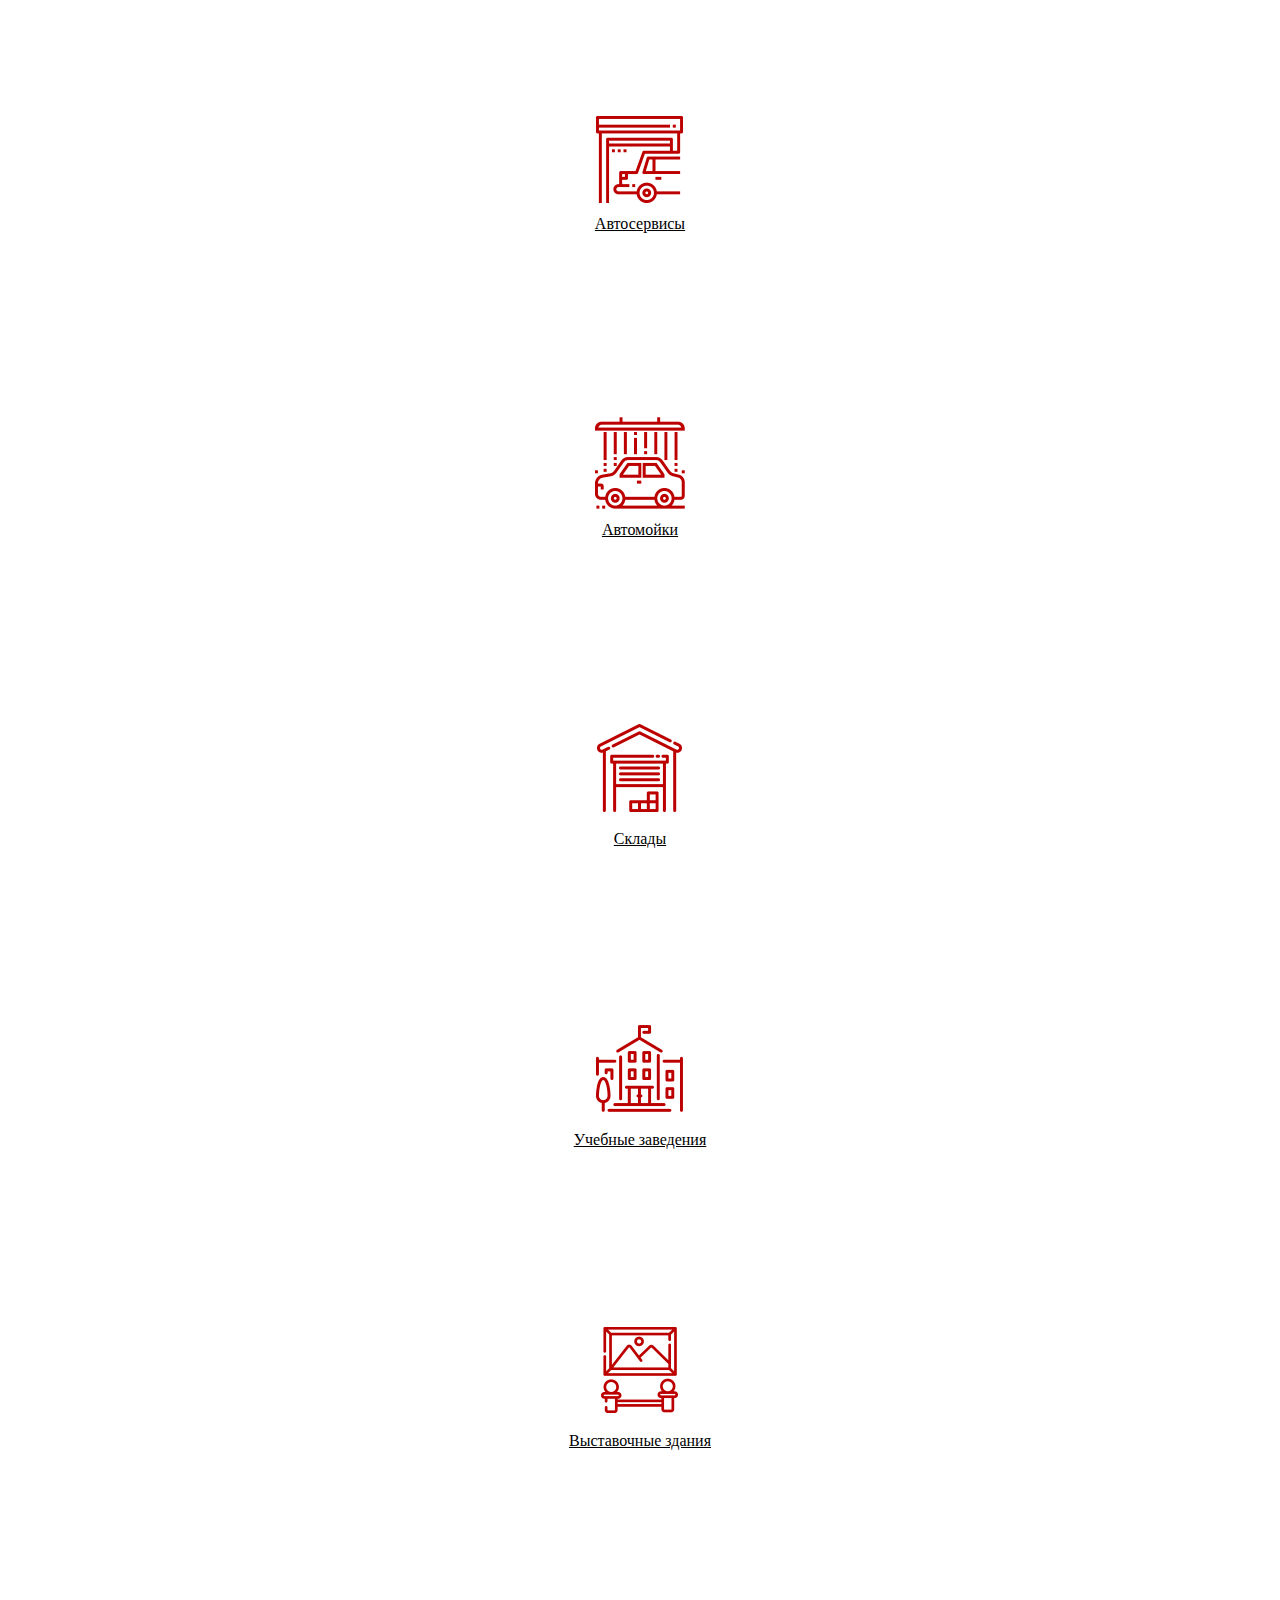
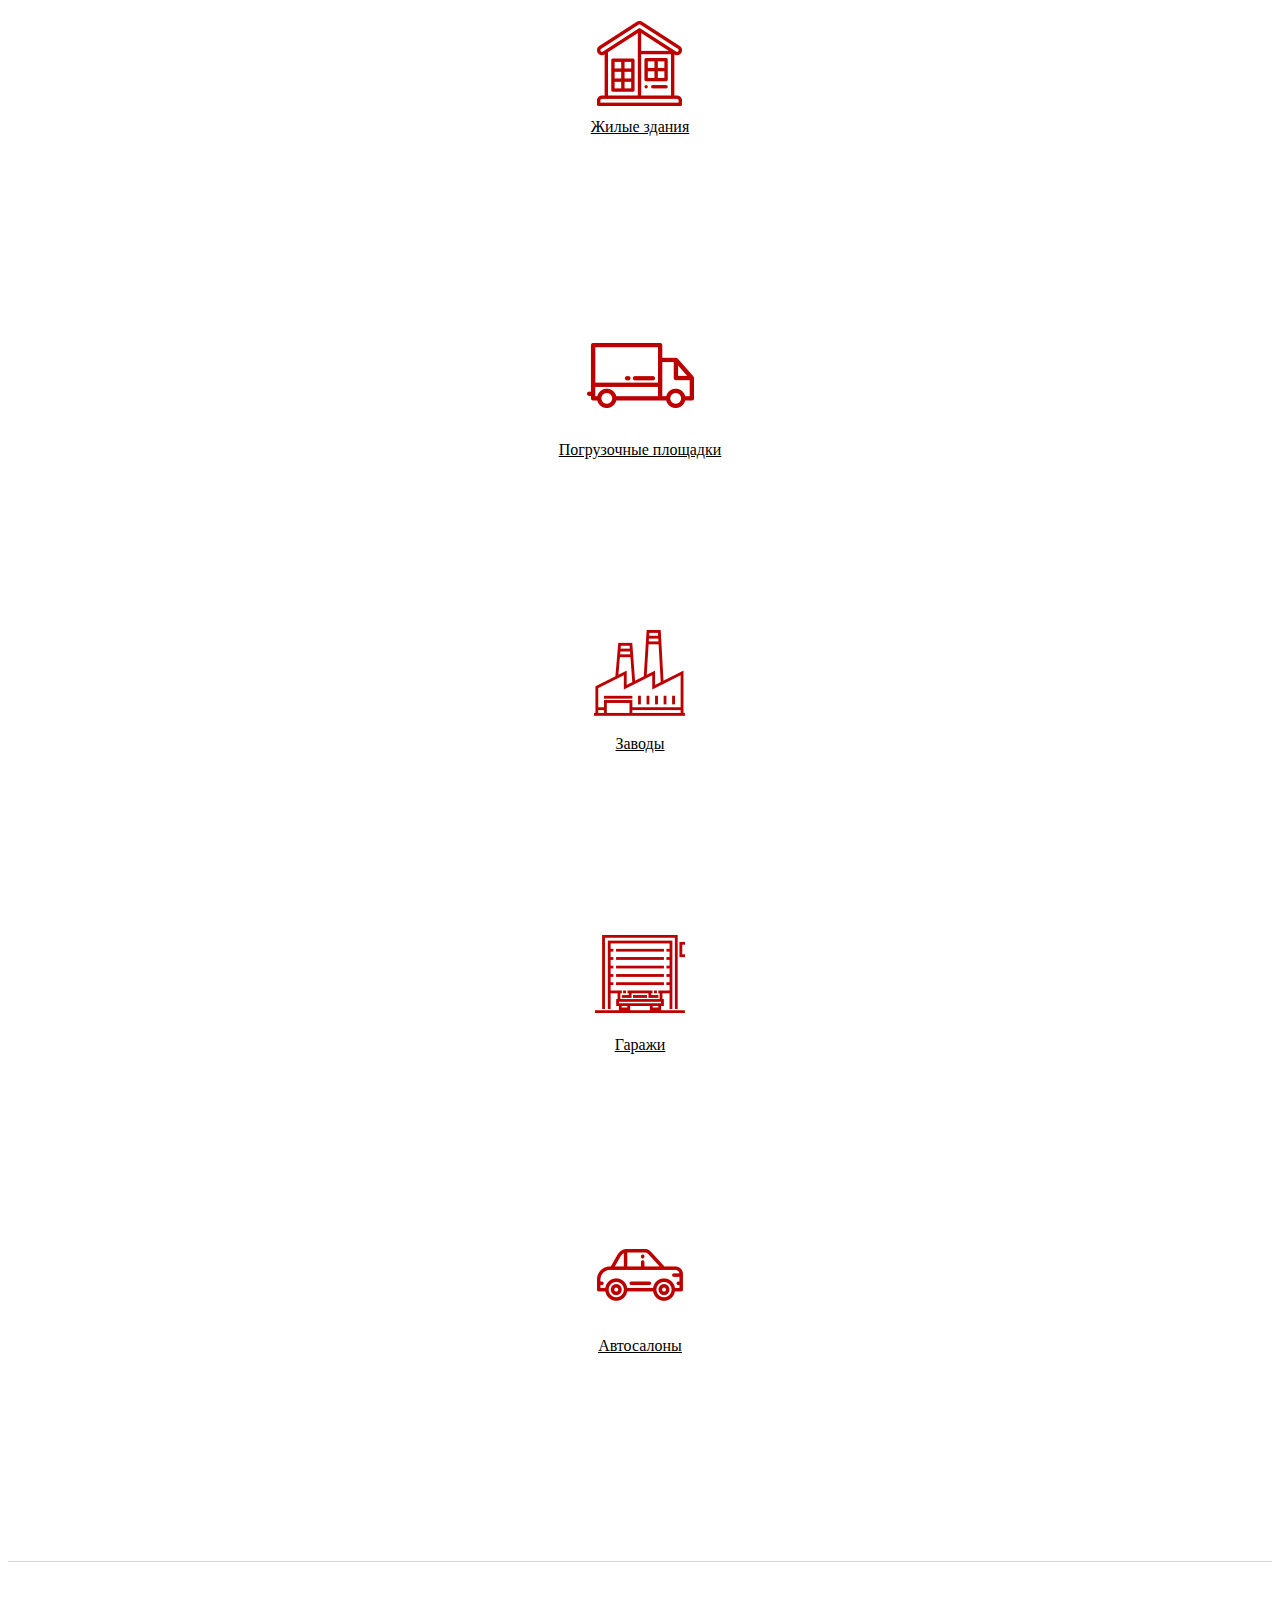
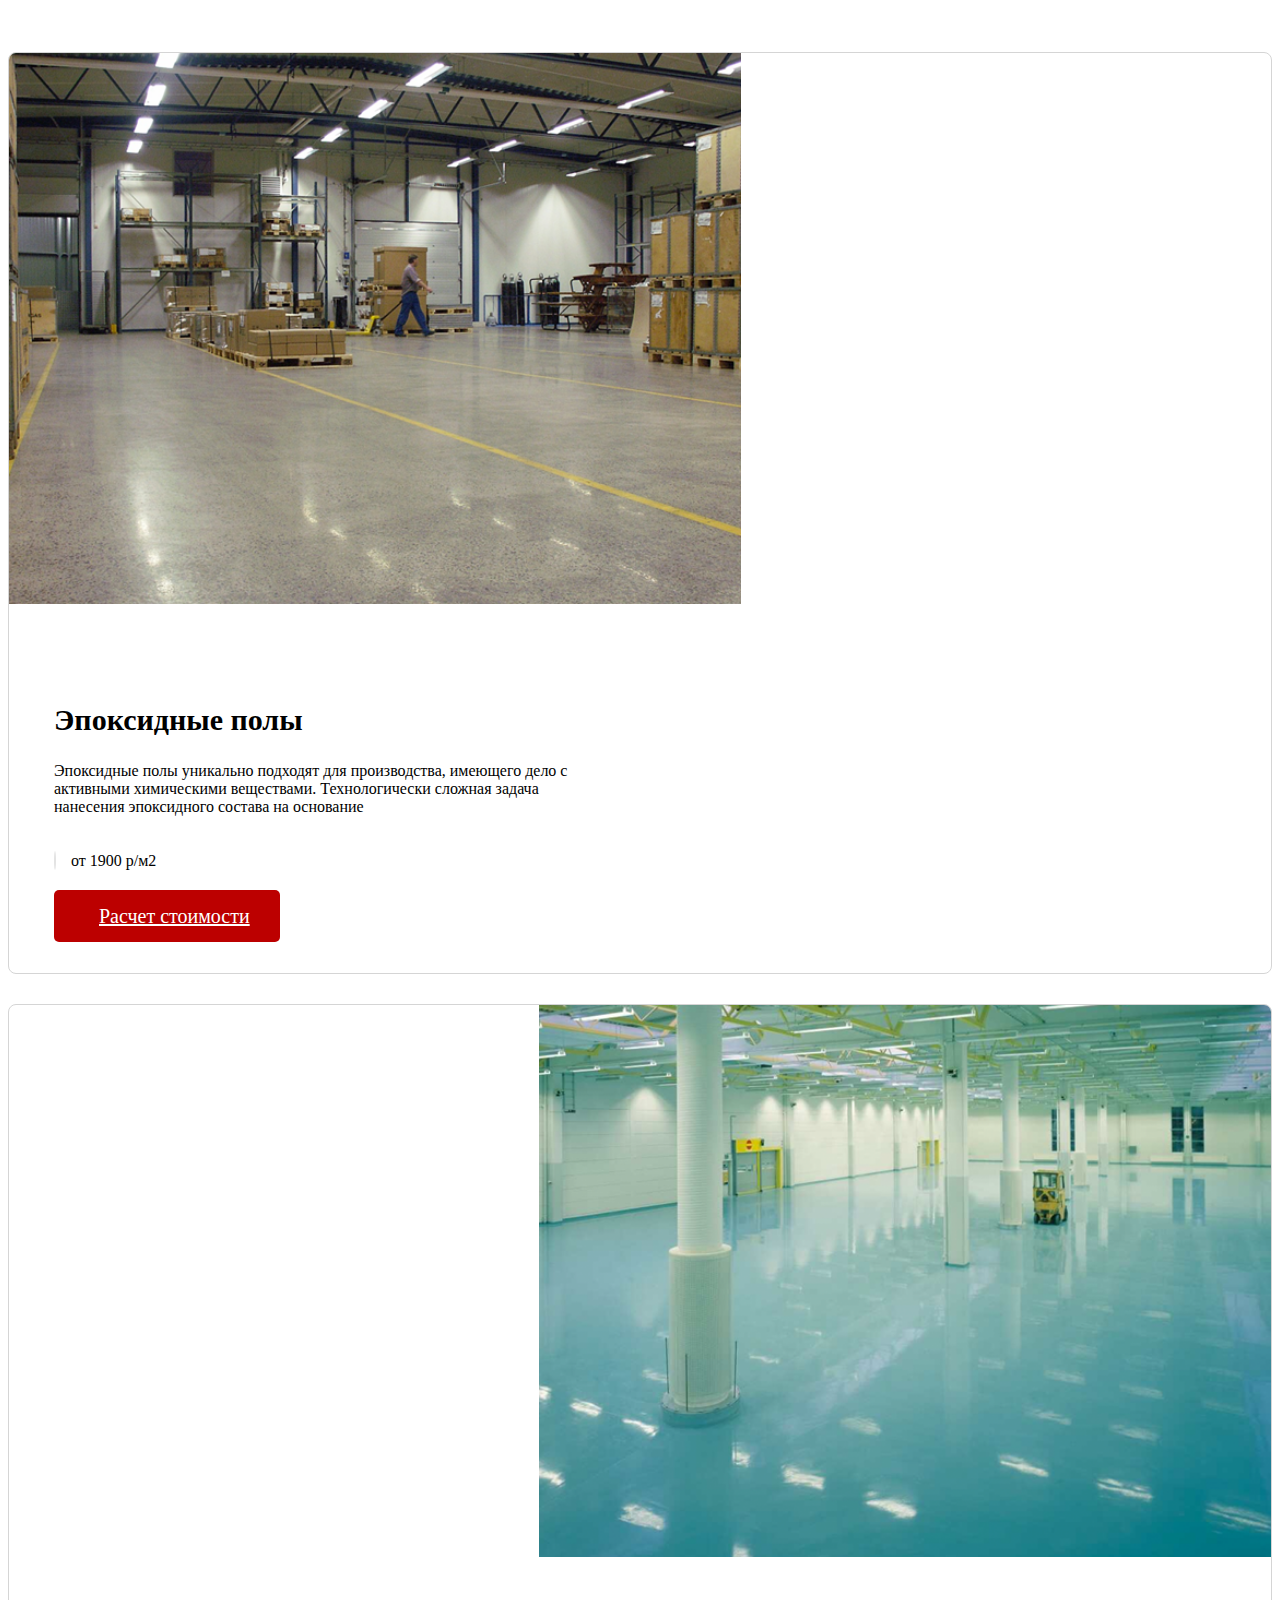
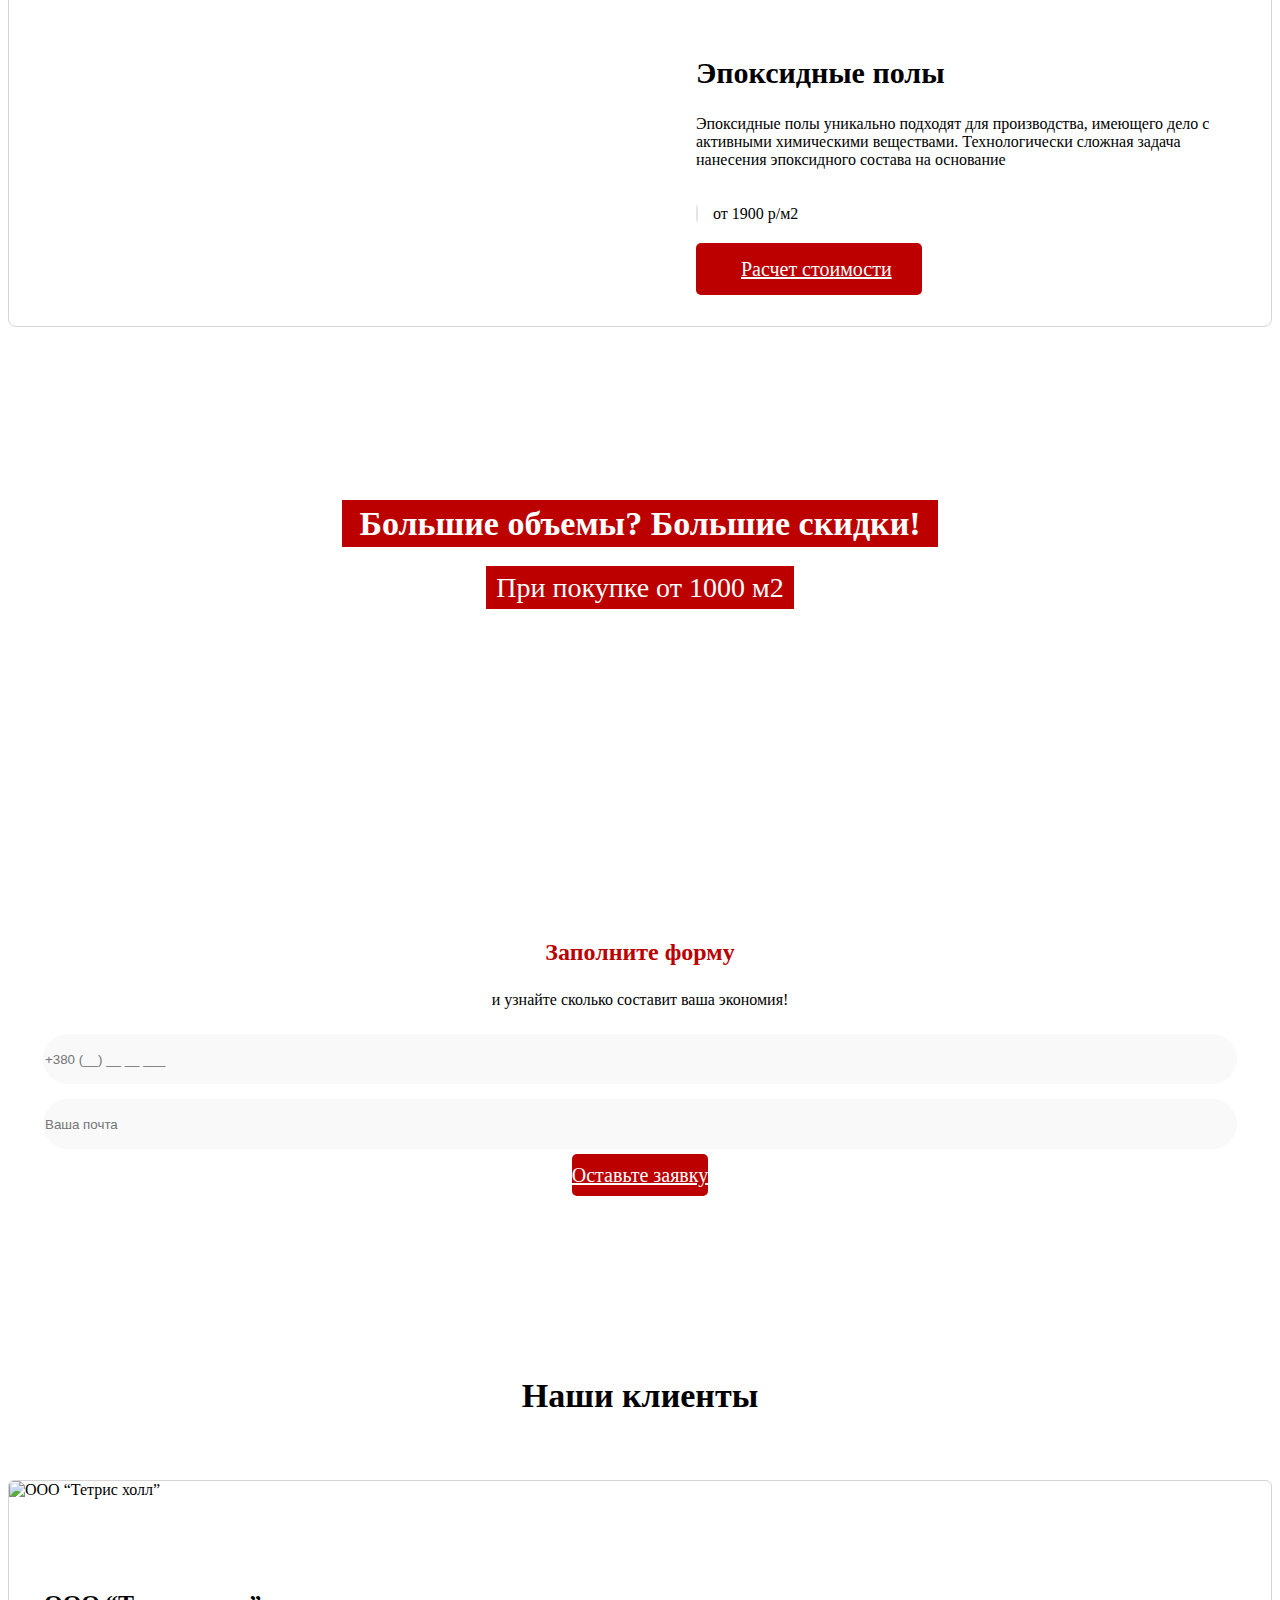
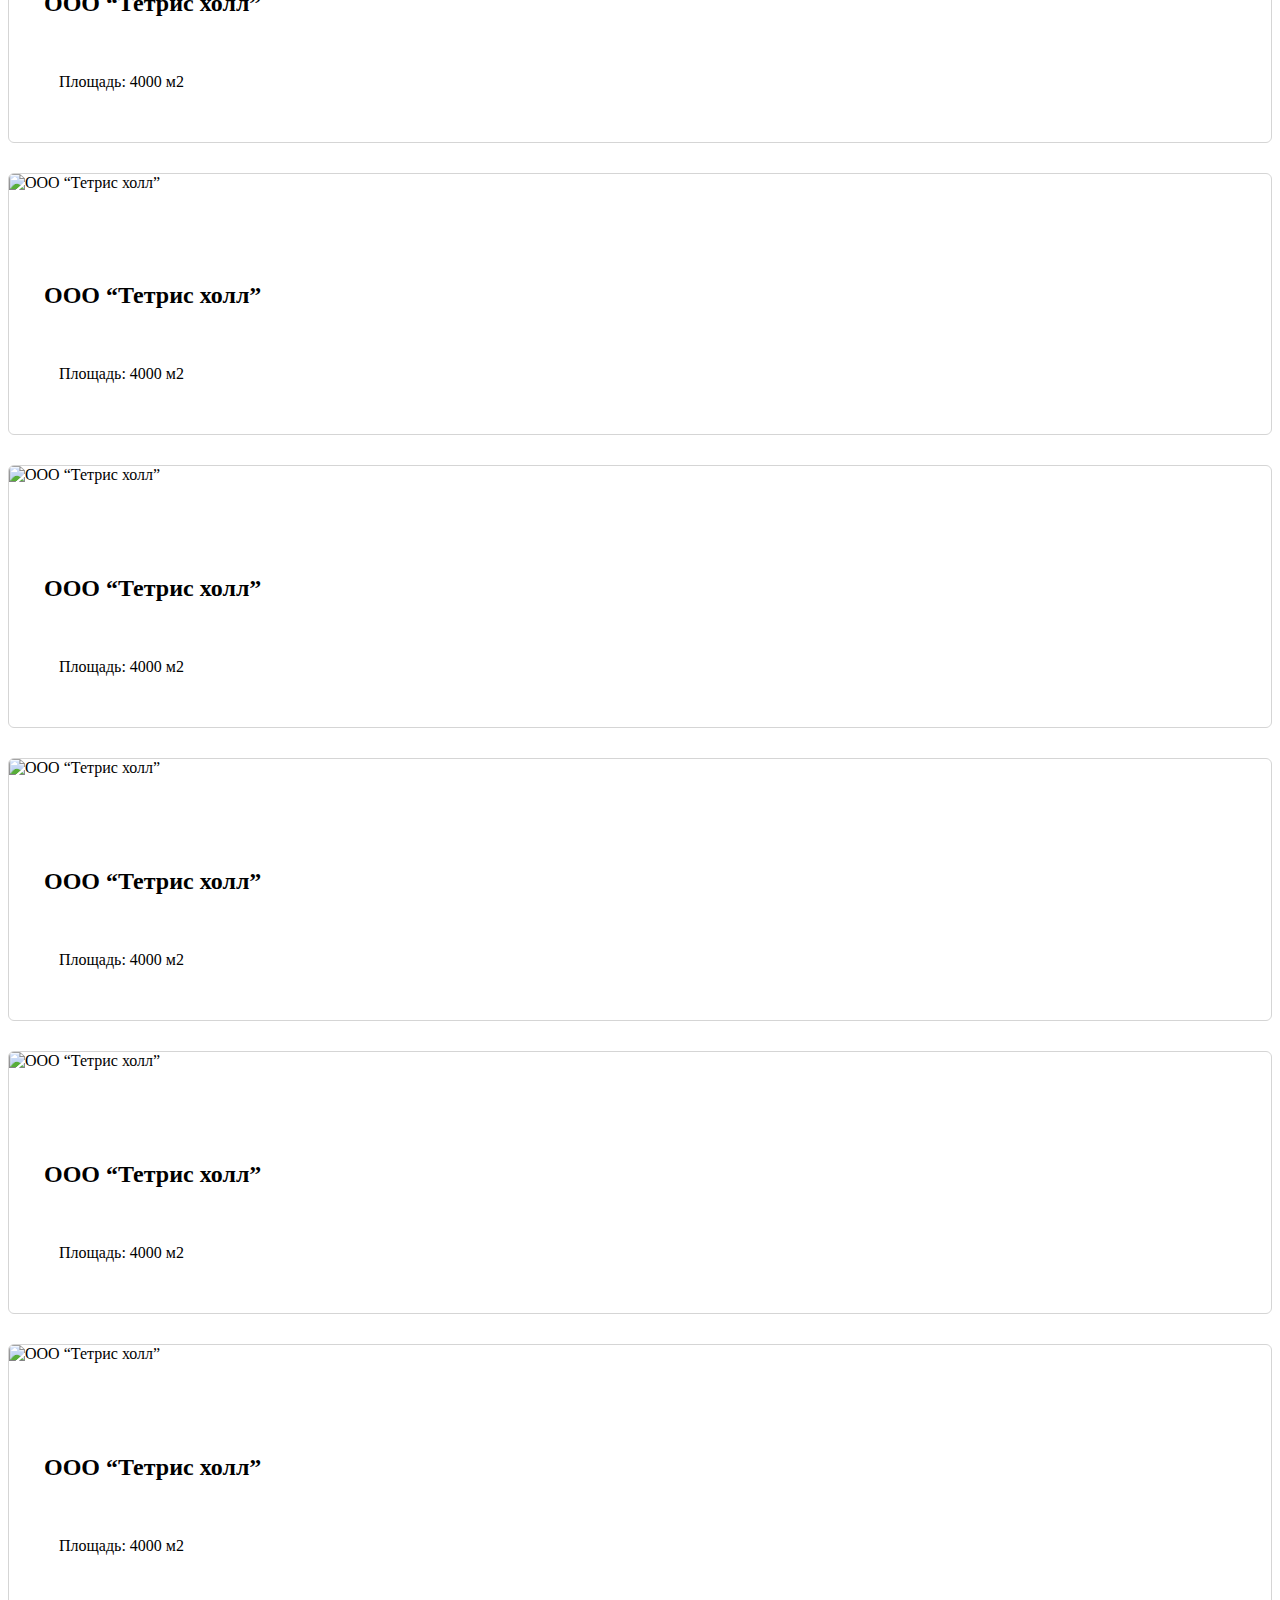
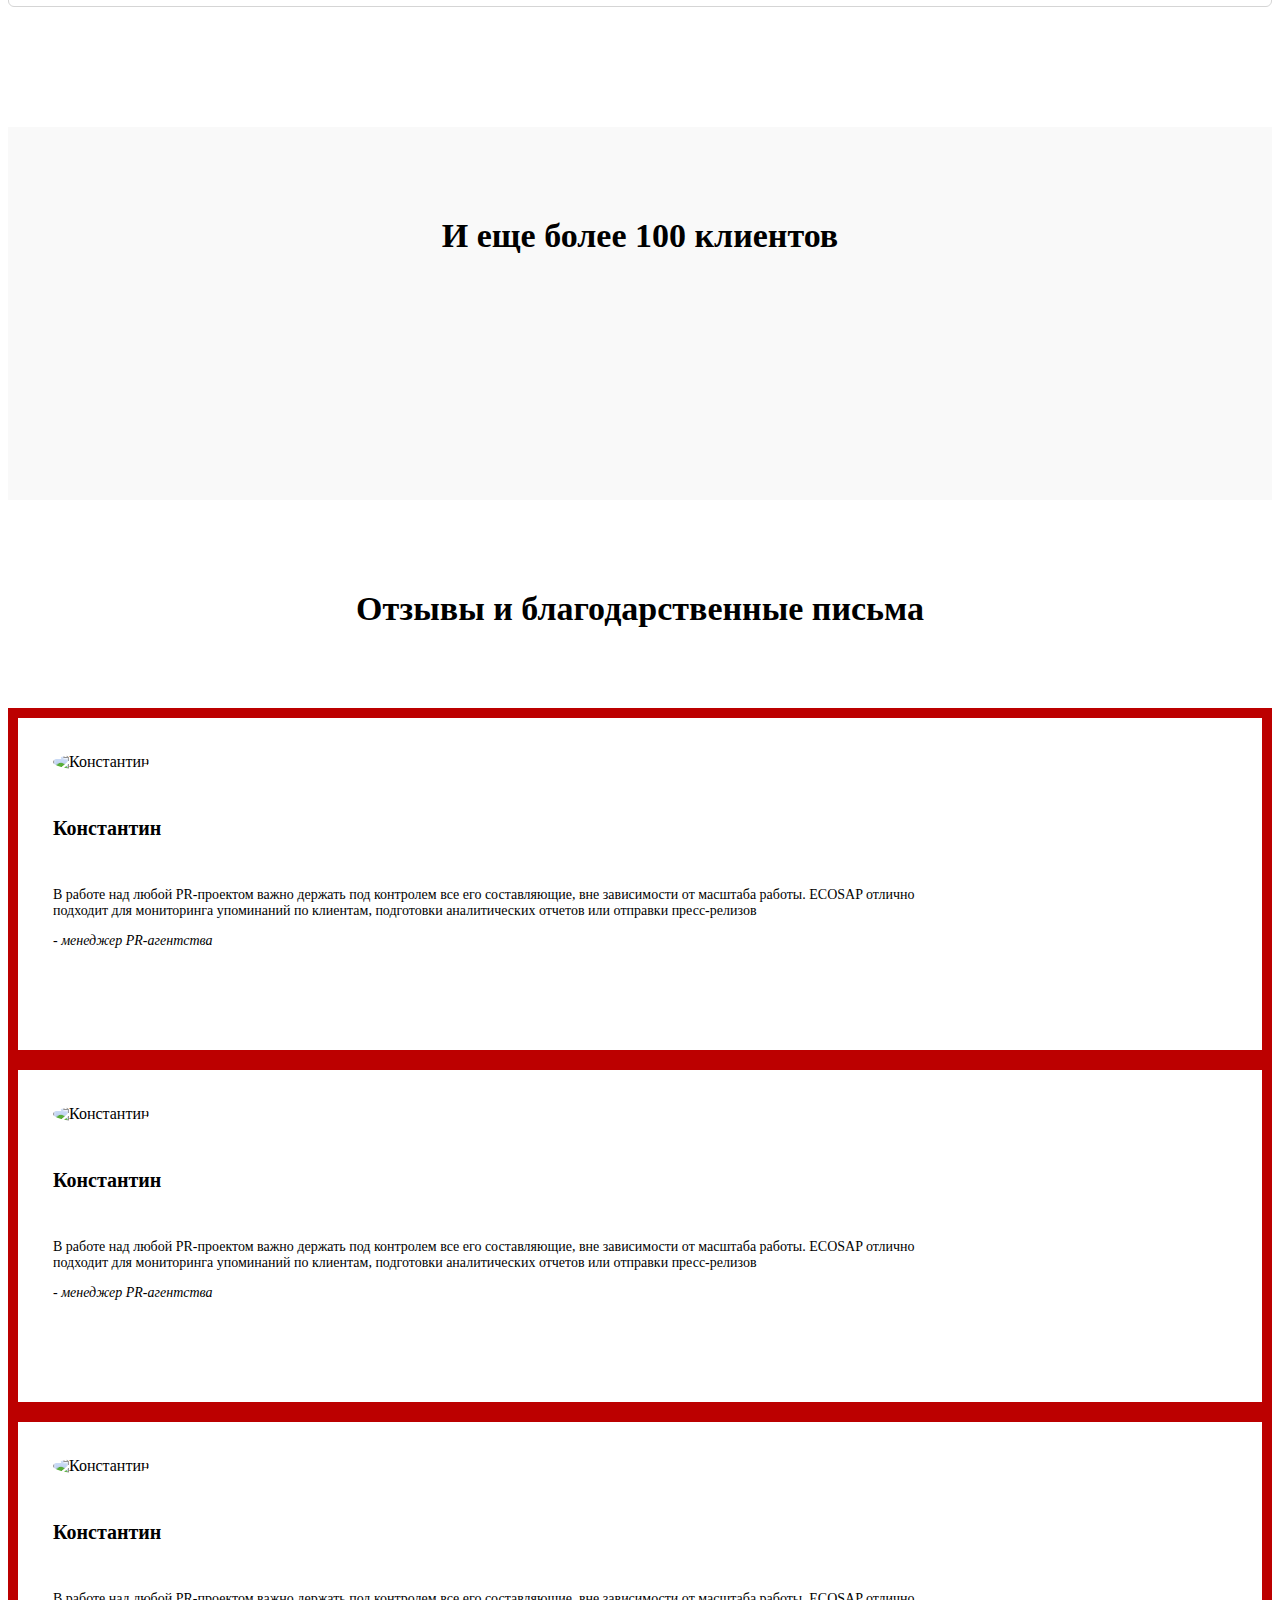
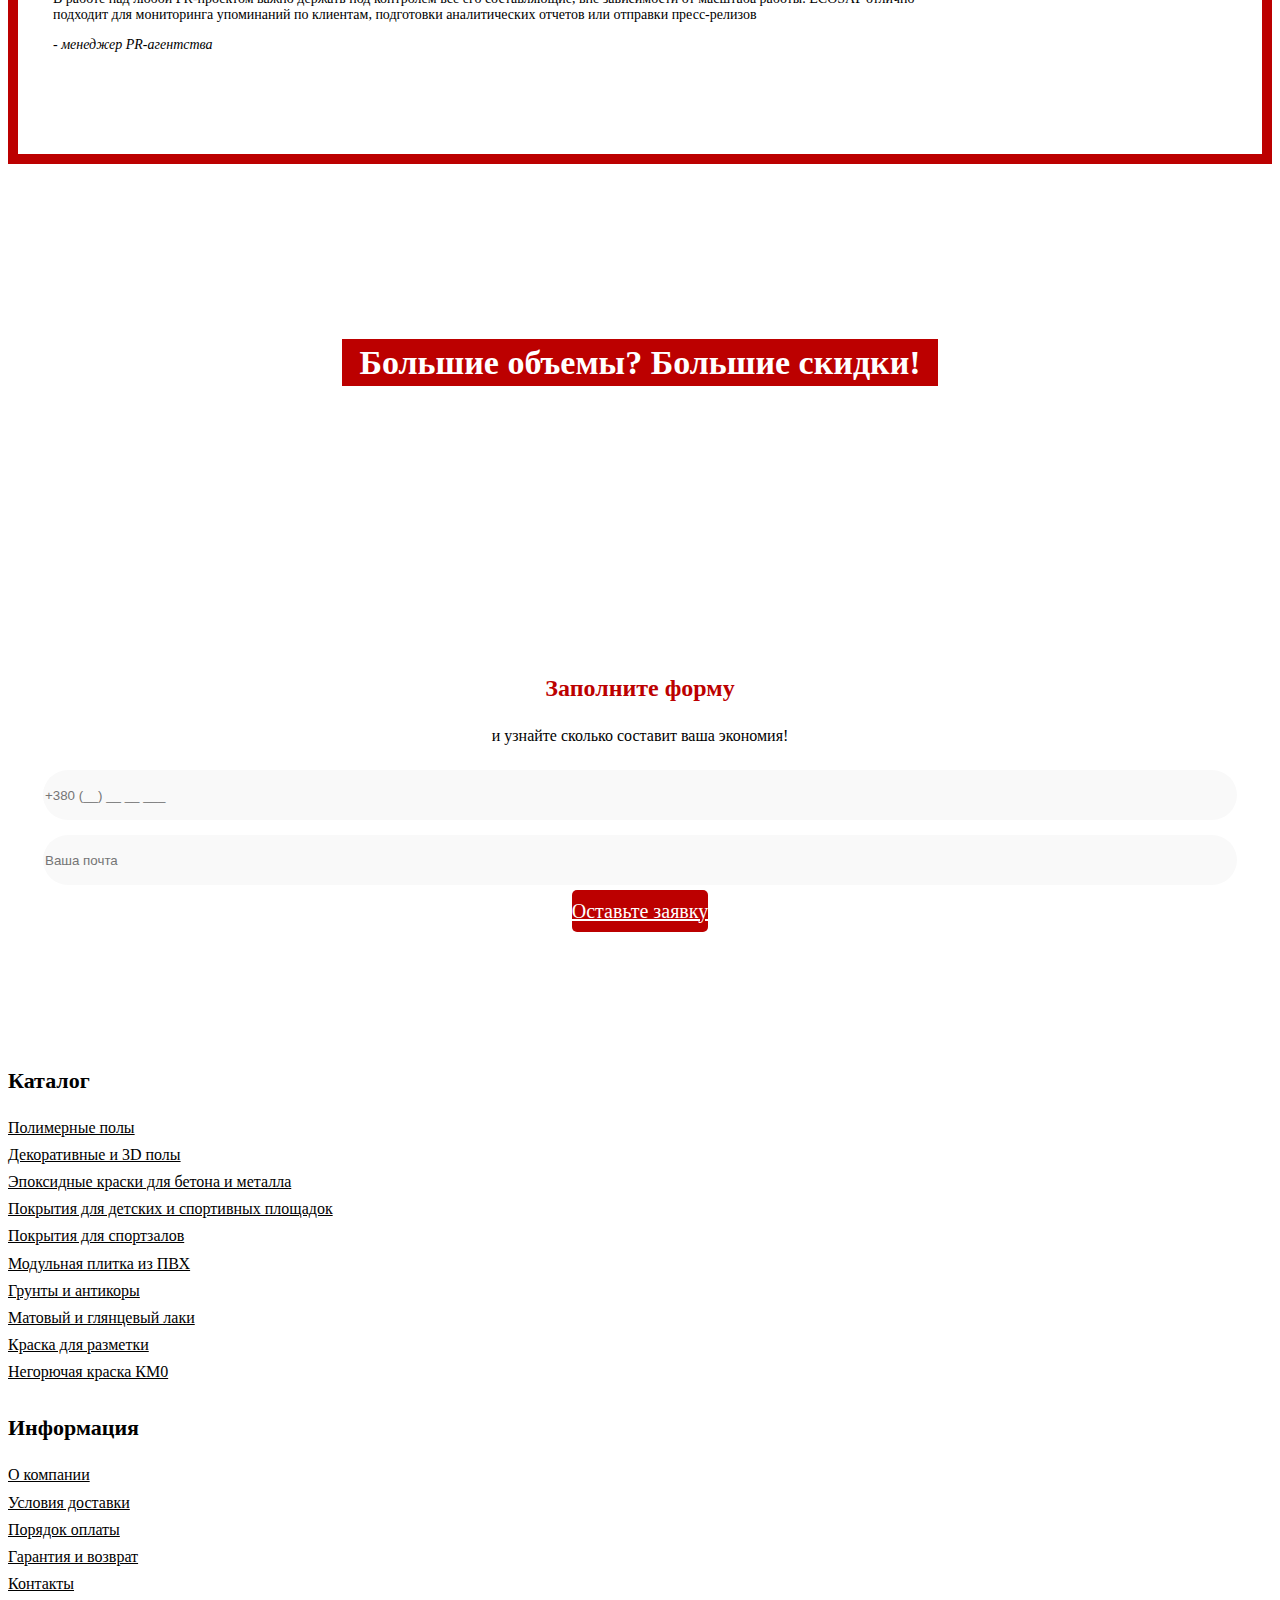
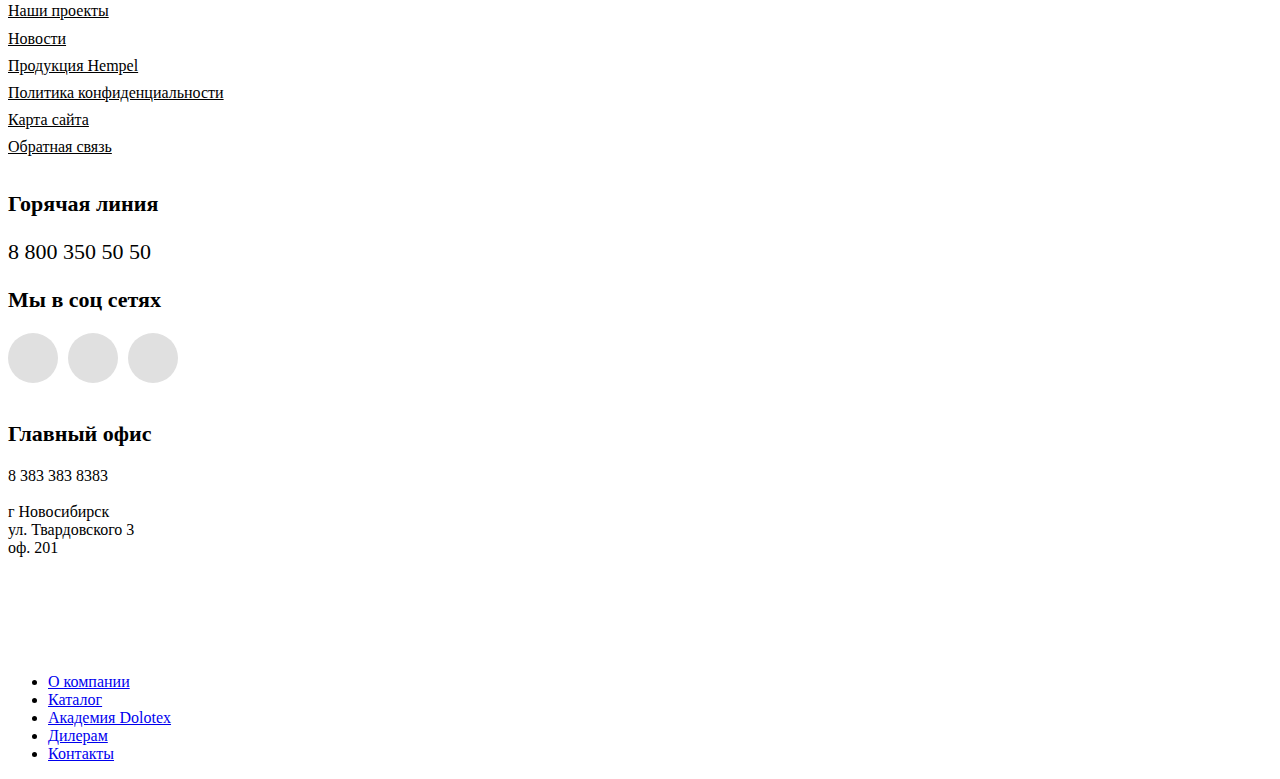
==== commit c24ba961: "Реализация табов на главной" ====
--- a/index.html
+++ b/index.html
@@ -115,6 +115,7 @@
                   <img src="img/obj_icons/obj_icon_1.png" alt="Больницы">
                 </div>
                 <div class="obj_item_title">Больницы</div>
+                <i class="far fa-check-circle"></i>
               </a>
             </div>
             <div class="col-xs-6 col-sm-4 col-md-2">
@@ -123,88 +124,99 @@
                   <img src="img/obj_icons/obj_icon_2.png" alt="Пищевая промышленность">
                 </div>
                 <div class="obj_item_title">Пищевая промышленность</div>
-              </a>
-            </div>
-            <div class="col-xs-6 col-sm-4 col-md-2">
-              <a href="#" class="obj_item">
+                <i class="far fa-check-circle"></i>
+              </a>
+            </div>
+            <div class="col-xs-6 col-sm-4 col-md-2">
+              <a href="#" class="obj_item" data-tab="1">
                 <div class="obj_item_img">
                   <img src="img/obj_icons/obj_icon_3.png" alt="Автосервисы">
                 </div>
                 <div class="obj_item_title">Автосервисы</div>
-              </a>
-            </div>
-            <div class="col-xs-6 col-sm-4 col-md-2">
-              <a href="#" class="obj_item">
+                <i class="far fa-check-circle"></i>
+              </a>
+            </div>
+            <div class="col-xs-6 col-sm-4 col-md-2">
+              <a href="#" class="obj_item" data-tab="2">
                 <div class="obj_item_img">
                   <img src="img/obj_icons/obj_icon_4.png" alt="Автомойки">
                 </div>
                 <div class="obj_item_title">Автомойки</div>
-              </a>
-            </div>
-            <div class="col-xs-6 col-sm-4 col-md-2">
-              <a href="#" class="obj_item">
+                <i class="far fa-check-circle"></i>
+              </a>
+            </div>
+            <div class="col-xs-6 col-sm-4 col-md-2">
+              <a href="#" class="obj_item" data-tab="1">
                 <div class="obj_item_img">
                   <img src="img/obj_icons/obj_icon_5.png" alt="Cклады">
                 </div>
                 <div class="obj_item_title">Cклады</div>
-              </a>
-            </div>
-            <div class="col-xs-6 col-sm-4 col-md-2">
-              <a href="#" class="obj_item">
+                <i class="far fa-check-circle"></i>
+              </a>
+            </div>
+            <div class="col-xs-6 col-sm-4 col-md-2">
+              <a href="#" class="obj_item" data-tab="2">
                 <div class="obj_item_img">
                   <img src="img/obj_icons/obj_icon_6.png" alt="Учебные заведения">
                 </div>
                 <div class="obj_item_title">Учебные заведения</div>
+                <i class="far fa-check-circle"></i>
               </a>
             </div>
           </div>
           <div class="row">
             <div class="col-xs-6 col-sm-4 col-md-2">
-              <a href="#" class="obj_item">
+              <a href="#" class="obj_item" data-tab="1">
                 <div class="obj_item_img">
                   <img src="img/obj_icons/obj_icon_7.png" alt="Выставочные здания">
                 </div>
                 <div class="obj_item_title">Выставочные здания</div>
-              </a>
-            </div>
-            <div class="col-xs-6 col-sm-4 col-md-2">
-              <a href="#" class="obj_item">
+                <i class="far fa-check-circle"></i>
+              </a>
+            </div>
+            <div class="col-xs-6 col-sm-4 col-md-2">
+              <a href="#" class="obj_item" data-tab="2">
                 <div class="obj_item_img">
                   <img src="img/obj_icons/obj_icon_8.png" alt="Жилые здания">
                 </div>
                 <div class="obj_item_title">Жилые здания</div>
-              </a>
-            </div>
-            <div class="col-xs-6 col-sm-4 col-md-2">
-              <a href="#" class="obj_item">
+                <i class="far fa-check-circle"></i>
+              </a>
+            </div>
+            <div class="col-xs-6 col-sm-4 col-md-2">
+              <a href="#" class="obj_item" data-tab="1">
                 <div class="obj_item_img">
                   <img src="img/obj_icons/obj_icon_9.png" alt="Погрузочные площадки">
                 </div>
                 <div class="obj_item_title">Погрузочные площадки</div>
-              </a>
-            </div>
-            <div class="col-xs-6 col-sm-4 col-md-2">
-              <a href="#" class="obj_item">
+                <i class="far fa-check-circle"></i>
+              </a>
+            </div>
+            <div class="col-xs-6 col-sm-4 col-md-2">
+              <a href="#" class="obj_item" data-tab="2">
                 <div class="obj_item_img">
                   <img src="img/obj_icons/obj_icon_10.png" alt="Заводы">
                 </div>
                 <div class="obj_item_title">Заводы</div>
-              </a>
-            </div>
-            <div class="col-xs-6 col-sm-4 col-md-2">
-              <a href="#" class="obj_item">
+                <i class="far fa-check-circle"></i>
+              </a>
+            </div>
+            <div class="col-xs-6 col-sm-4 col-md-2">
+              <a href="#" class="obj_item" data-tab="1">
                 <div class="obj_item_img">
                   <img src="img/obj_icons/obj_icon_11.png" alt="Гаражи">
                 </div>
                 <div class="obj_item_title">Гаражи</div>
-              </a>
-            </div>
-            <div class="col-xs-6 col-sm-4 col-md-2">
-              <a href="#" class="obj_item">
+                <i class="far fa-check-circle"></i>
+              </a>
+            </div>
+            <div class="col-xs-6 col-sm-4 col-md-2">
+              <a href="#" class="obj_item" data-tab="2">
                 <div class="obj_item_img">
                   <img src="img/obj_icons/obj_icon_12.png" alt="Автосалоны">
                 </div>
                 <div class="obj_item_title">Автосалоны</div>
+                <i class="far fa-check-circle"></i>
               </a>
             </div>
           </div>
@@ -212,7 +224,7 @@
       </section>
       <section id="object_check" class="pt_90 pb_65">
         <div class="container">
-          <div id="tab_object_check_1" class="object_check_tab">
+          <div id="tab_object_check_1" class="object_check_tab" style="display: block;">
             <div class="obj_check_item odd">
               <div class="obj_check_item_img"><img src="img/obj_check_1.png" alt="Эпоксидные полы"></div>
               <div class="obj_check_item_content">
@@ -271,26 +283,28 @@
               </div>
             </div>
           </div>
-          <div class="obj_check_item odd">
-            <div class="obj_check_item_img"><img src="img/obj_check_1.png" alt="Эпоксидные полы"></div>
-            <div class="obj_check_item_content">
-              <h5>Эпоксидные полы</h5>
-              <p>
-                Эпоксидные полы уникально подходят для производства, имеющего дело с активными химическими веществами. Технологически сложная задача нанесения эпоксидного состава на основание
-              </p>
-              <span><i class="fas fa-arrows-alt-v"></i>от 1900 р/м2</span>
-              <div class="obj_check_item_btn"><a href="" class="btn"><i class="fas fa-file-alt"></i>Расчет стоимости</a></div>
-            </div>
-          </div>
-          <div class="obj_check_item even">
-            <div class="obj_check_item_img"><img src="img/obj_check_2.png" alt="Эпоксидные полы"></div>
-            <div class="obj_check_item_content">
-              <h5>Эпоксидные полы</h5>
-              <p>
-                Эпоксидные полы уникально подходят для производства, имеющего дело с активными химическими веществами. Технологически сложная задача нанесения эпоксидного состава на основание
-              </p>
-              <span><i class="fas fa-arrows-alt-v"></i>от 1900 р/м2</span>
-              <div class="obj_check_item_btn"><a href="" class="btn"><i class="fas fa-file-alt"></i>Расчет стоимости</a></div>
+          <div id="tab_object_check_2" class="object_check_tab">
+            <div class="obj_check_item odd">
+              <div class="obj_check_item_img"><img src="img/obj_check_1.png" alt="Эпоксидные полы"></div>
+              <div class="obj_check_item_content">
+                <h5>Эпоксидные полы</h5>
+                <p>
+                  Эпоксидные полы уникально подходят для производства, имеющего дело с активными химическими веществами. Технологически сложная задача нанесения эпоксидного состава на основание
+                </p>
+                <span><i class="fas fa-arrows-alt-v"></i>от 1900 р/м2</span>
+                <div class="obj_check_item_btn"><a href="" class="btn"><i class="fas fa-file-alt"></i>Расчет стоимости</a></div>
+              </div>
+            </div>
+            <div class="obj_check_item even">
+              <div class="obj_check_item_img"><img src="img/obj_check_2.png" alt="Эпоксидные полы"></div>
+              <div class="obj_check_item_content">
+                <h5>Эпоксидные полы</h5>
+                <p>
+                  Эпоксидные полы уникально подходят для производства, имеющего дело с активными химическими веществами. Технологически сложная задача нанесения эпоксидного состава на основание
+                </p>
+                <span><i class="fas fa-arrows-alt-v"></i>от 1900 р/м2</span>
+                <div class="obj_check_item_btn"><a href="" class="btn"><i class="fas fa-file-alt"></i>Расчет стоимости</a></div>
+              </div>
             </div>
           </div>
         </div>
--- a/css/style.css
+++ b/css/style.css
@@ -256,12 +256,34 @@
     display: block;
     line-height: 1;
     margin-bottom: 30px;
-}
-
-.obj_item:hover{
+    position: relative;
+}
+
+.obj_item i{
+    position: absolute;
+    right: 15px;
+    bottom: 15px;
+    font-size: 26px;
+    color: #1cca00;
+    display: none;
+}
+
+.obj_item.active i{
+    display: inline-block;
+}
+
+.obj_item:hover, .obj_item:focus, .obj_item:active{
     text-decoration: none;
     background: #f9f9f9;
-}
+    color: #000000;
+}
+
+.obj_item.active{
+    text-decoration: none;
+    background: #f9f9f9;
+    color: #000000;
+}
+
 
 .obj_item_img{
     margin-bottom: 10px;
@@ -272,6 +294,10 @@
     border-radius: 8px;
     overflow: hidden;
     margin-bottom: 30px;
+}
+
+.object_check_tab{
+    display: none;
 }
 
 .obj_check_item.odd .obj_check_item_img, .obj_check_item.odd .obj_check_item_content{
